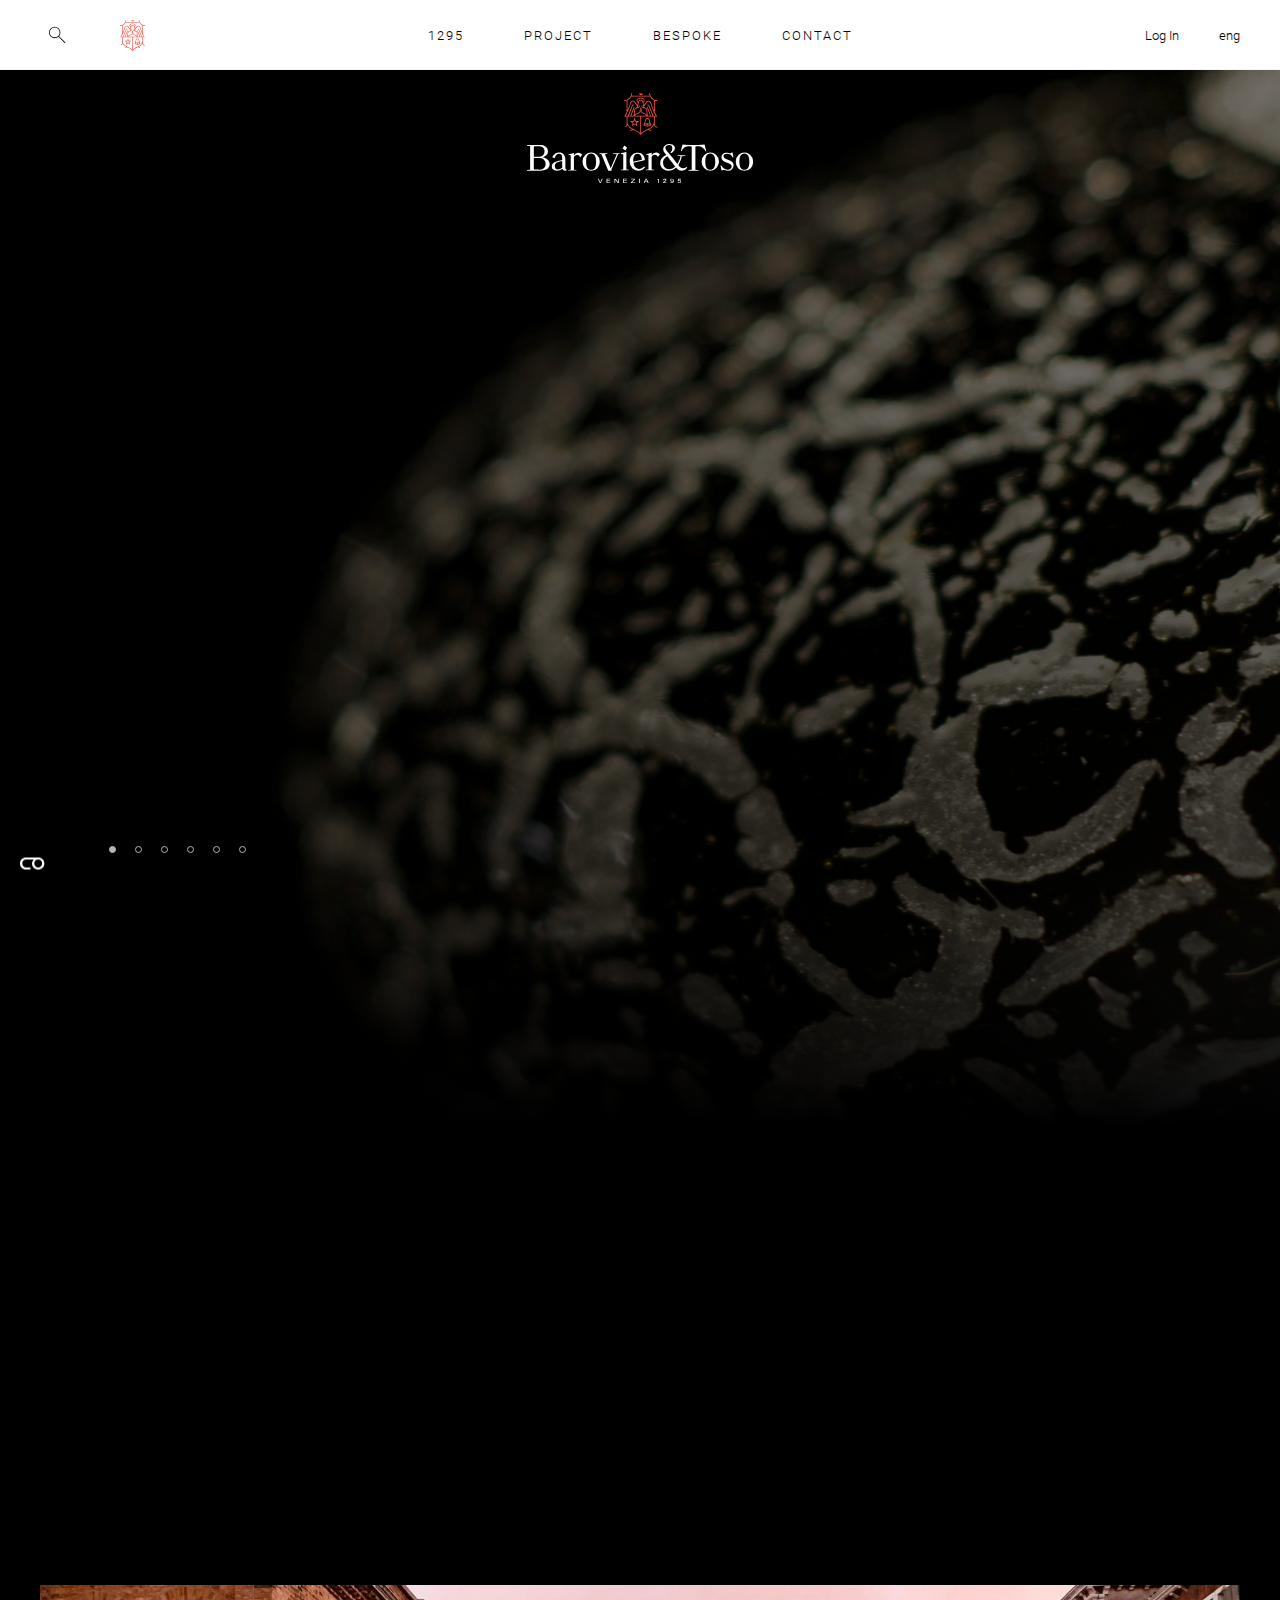
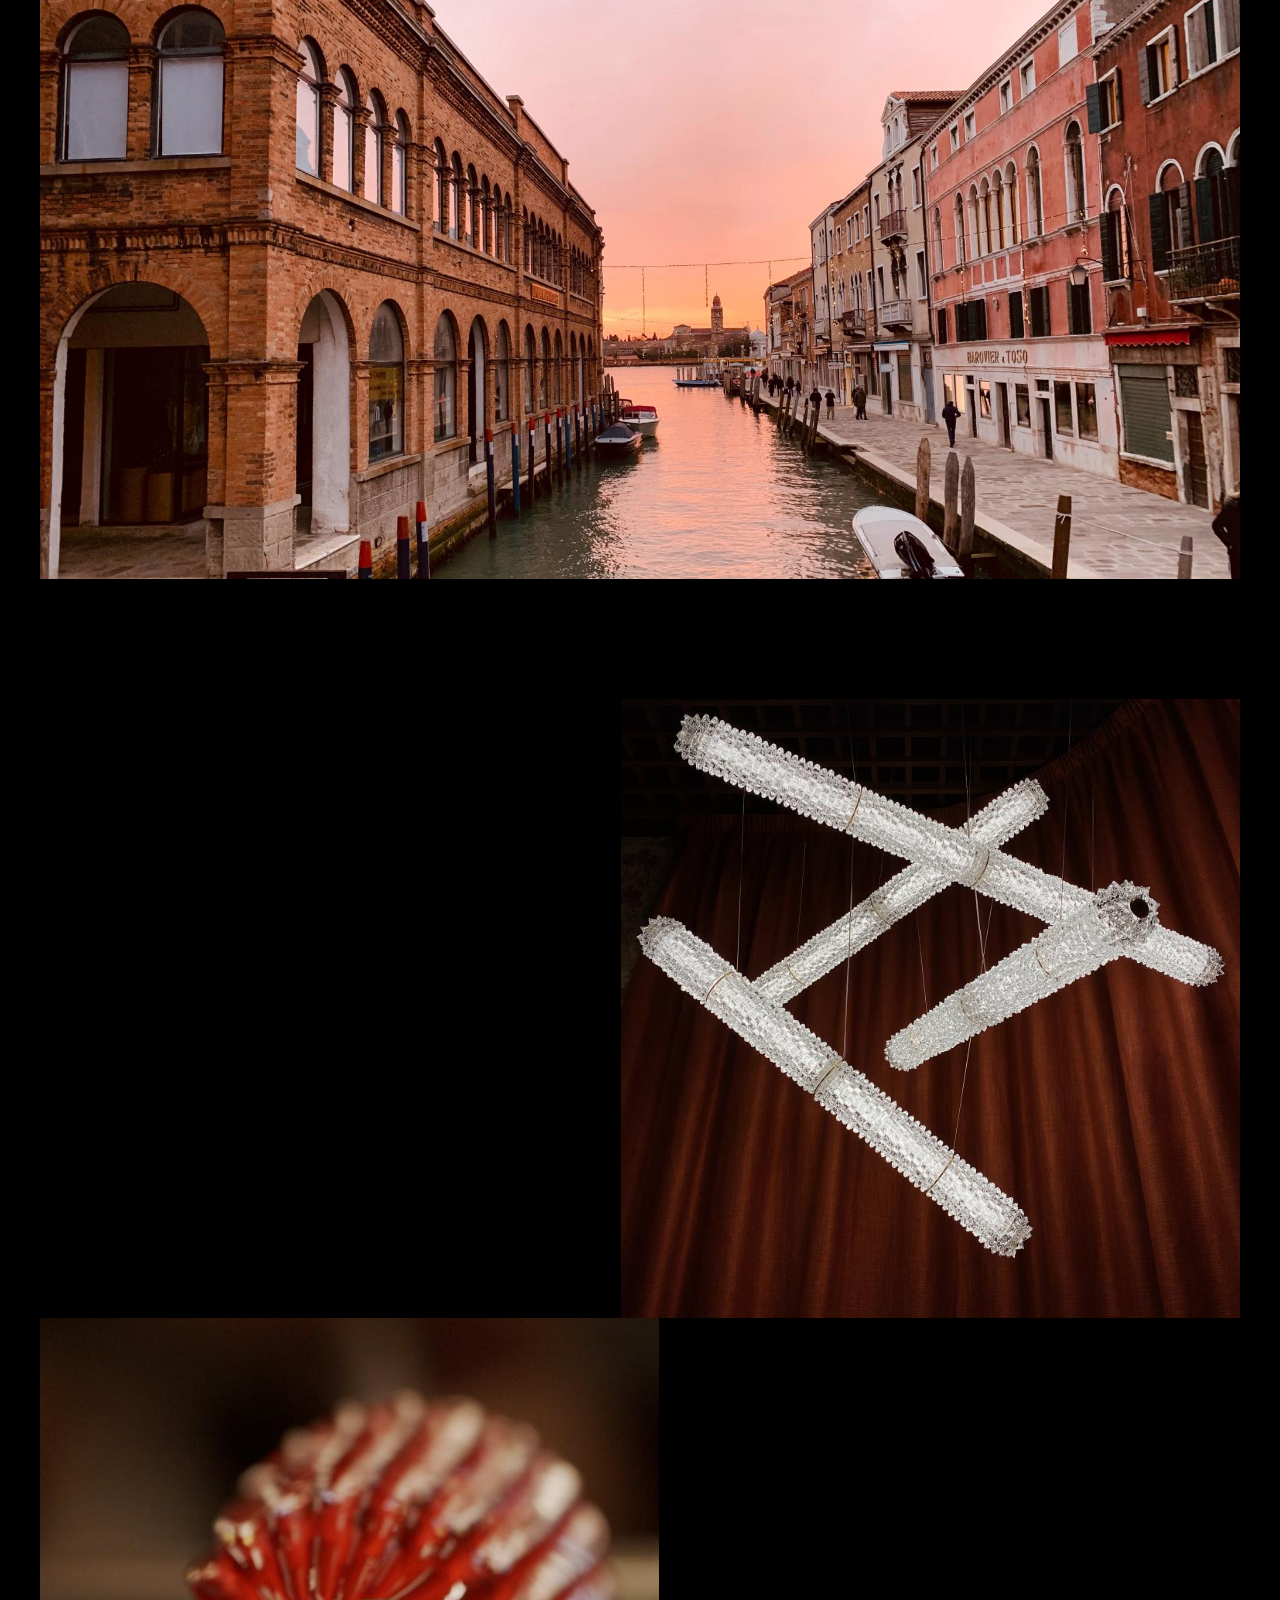
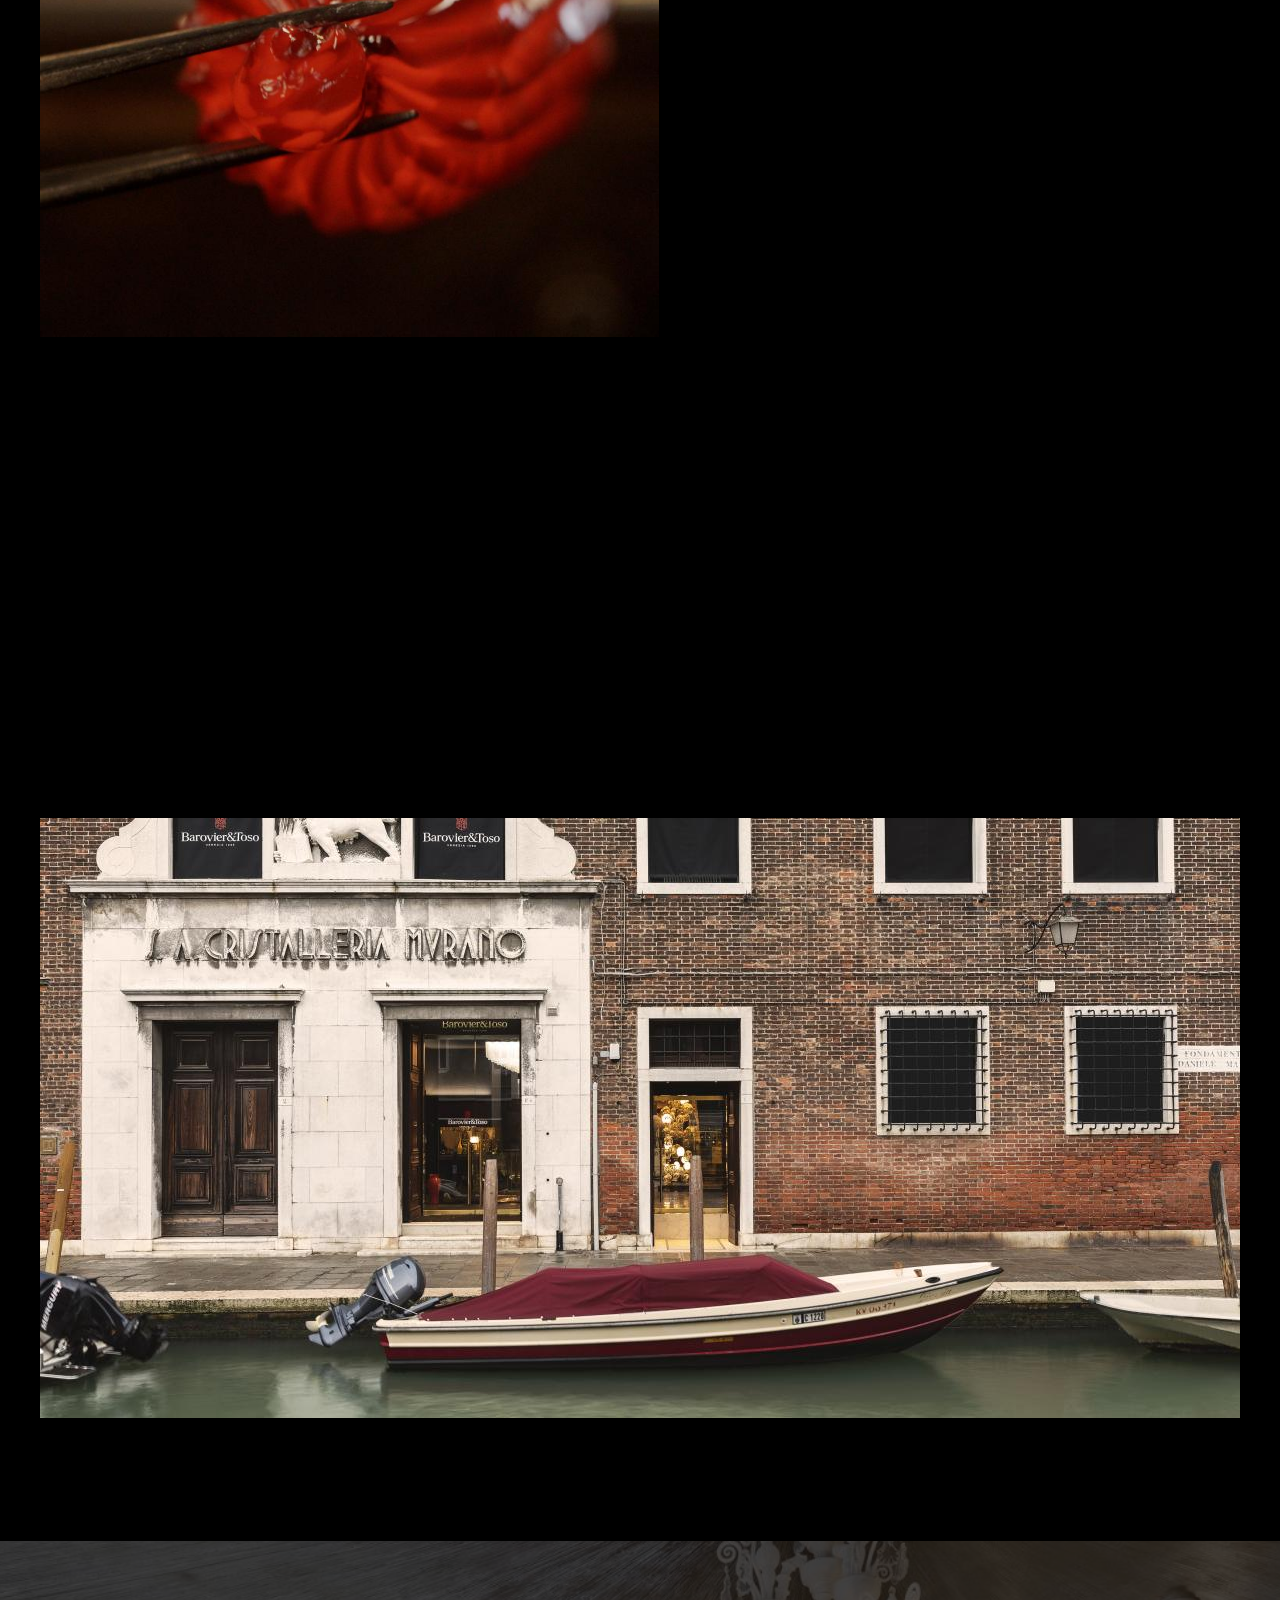
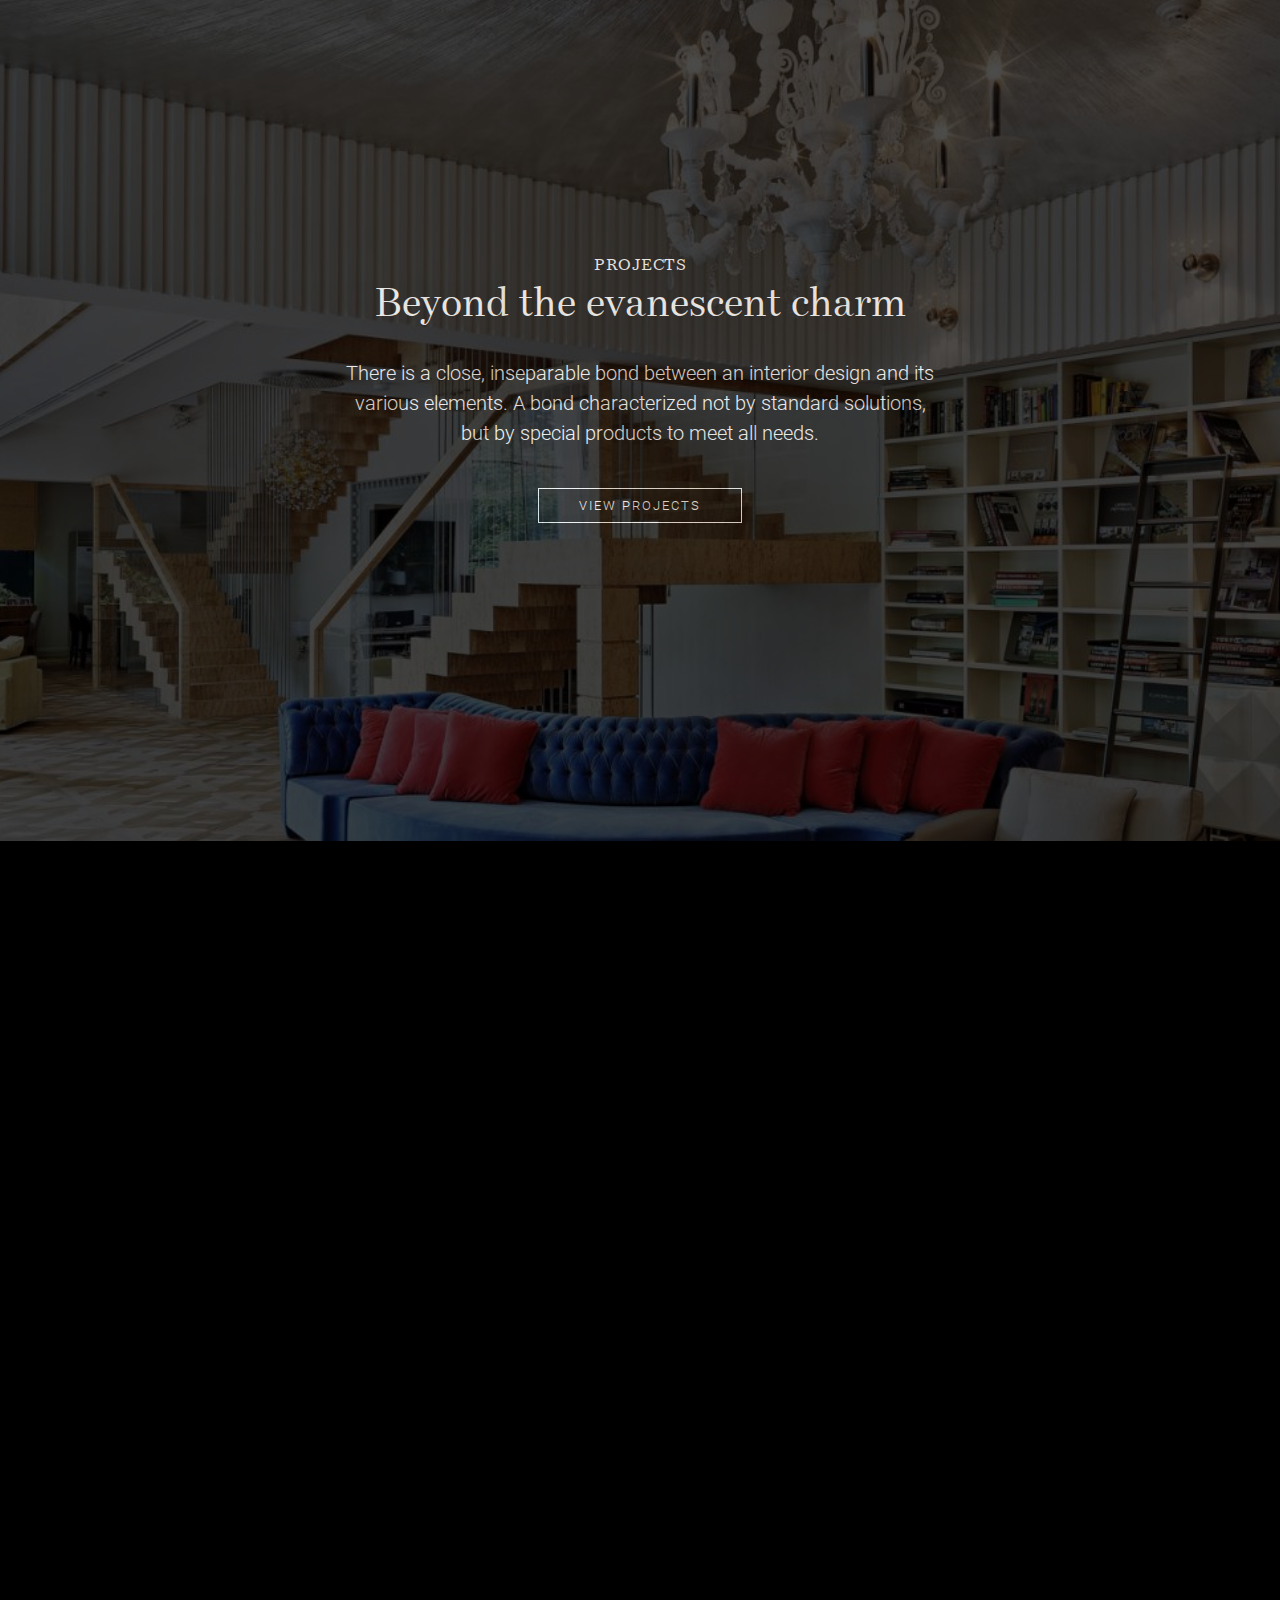
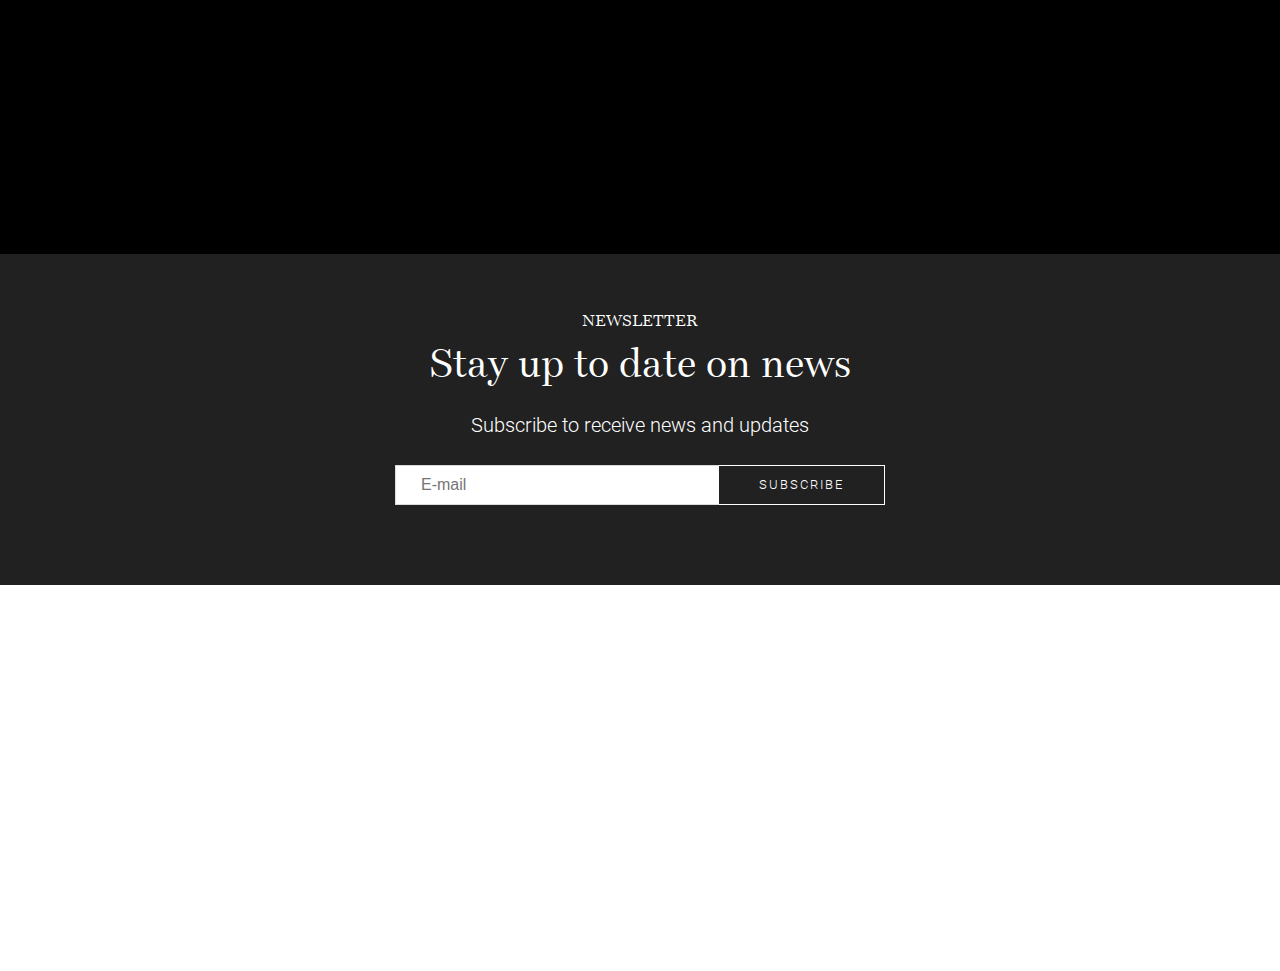
==== index.html @ cc4a05a7 "ds" ====
<!DOCTYPE html>
<html lang="en">

<head>
    <meta charset="UTF-8">
    <meta http-equiv="X-UA-Compatible" content="IE=edge">
    <meta name="viewport" content="width=device-width, initial-scale=1.0">
    <meta property="og:url" content="사이트url">
    <meta property="og:title" content="사이트명">
    <meta property="og:image" content="공유할 배너 이미지 주소">
    <meta property="og:description" content="사이트 소개 내용">
    <title>Barovier&Toso: Luxury Murano blown glass lighting since 1295</title>
    <script src="https://ajax.googleapis.com/ajax/libs/jquery/3.6.1/jquery.min.js"></script>
    <link rel="stylesheet" href="./01_css/01_index.css">
    <script defer src="./05_script/common.js"></script>
    <script defer src="./05_script/index.js"></script>
</head>

<body>
    <main id="main">
        <div class="visual">
            <div class="visual_container">
                <picture>
                    <img src="./02_image/01_barovier/bt_polarities_hate_7415_riccardo_petrillo_01.jpg" alt="">
                </picture>
                <div class="visual-text-box">
                    <h2>art and design, <br> poetry and technique</h2>
                    <p>Polarities creates a bridge between constraints and possibilities,<br>
                        formulating a creative dimension that represents and identifies a powerful union of intent</p>
                    <p class="button01"><a href="#"> discover polarities</a></p>
                </div>
            </div>
            <div class="visual-overlay"></div>
            <div class="swiper">
                <ul class="pagination">
                    <li></li>
                    <li></li>
                    <li></li>
                    <li></li>
                    <li></li>
                    <li></li>
                </ul>
            </div>
        </div>
        <div class="content01-container">
            <div class="content01-text">
                <div class="content01-text-box">
                    <h2 class="fadeInEffect01">1295</h2>
                    <p class="fadeInEffect01">The time is a strange piece. It is unrepeatable, relentless, mysterious
                        yet so present.
                        The time we put into our work. The time it took us to get where we are. The time
                        that
                        shaped the lagoon around us. Ultimately, the time that passed between now and the
                        1295.
                        It is also time that has shaped the lagoon that can be seen from our furnace in
                        Murano.
                    </p>
                    <p class="button01"><a class="fadeInEffect01" href="#">Discover the luxury of time</a></p>
                </div>
            </div>
            <div class="content01-img01">
                <picture>
                    <img src="./02_image/01_barovier/quote-img_d.jpg" alt="">
                </picture>
            </div>
        </div>
        <div class="content02-container">
            <div class="content02-item01">
                <div class="content02-img01">
                    <picture>
                        <img src="./02_image/01_barovier/opera_7387_7388_06.jpg" alt="">
                    </picture>
                </div>
                <div class="text-box01">
                    <p>The Venetian Crystal</p>
                    <h2>The value of a unique material</h2>
                    <p>The creations of Barovier&Toso are one-of-a-kind works in Venetian mouth blown crystal and
                        handcrafted by master artisans in Murano, custodians of an age-old tradition passed down across
                        the generations.&nbsp;<br>
                        Angelo Barovier invented a revolutionary formula that made it possible to obtain an
                        unprecedented material with extraordinary characteristics of extreme transparency and
                        brightness.&nbsp;</p>
                    <p class="button01"><a href="#">Discover the Venetian Crystal</a></p>
                </div>
            </div>
            <div class="content02-item02">
                <div class="content02-img02">
                    <picture>
                        <img src="./02_image/01_barovier/soffiatura-4k.00_00_43_14.immagine016.jpg" alt="">
                    </picture>
                </div>
                <div class="text-box02">
                    <p>The Art of Crystal</p>
                    <h2>Passion. Heart and alchemy</h2>
                    <p>In the silence of the Venetian lagoon, artists and glass masters find the right time and space to
                        play with the laws of nature and create the unthinkable.</p>
                    <p class="button01"><a href="#">Discover the Venetian Crystal</a></p>
                </div>
            </div>
        </div>
        <div class="content03-container">
            <div class="content03-item01">
                <div class="content03-text">
                    <h3>Palazzo Barovier&Toso</h3>
                    <h2>The light of time</h2>
                    <p>A temple that celebrates light in all its shades and refractions, through our best collections.
                    </p>
                    <p class="button01"><a href="#">Unveil Palazzo Barovier&Toso</a></p>
                </div>
                <div class="content03-img01">
                    <picture>
                        <img src="./02_image/01_barovier/palazzo-baroviertoso_murano.jpg" alt="">
                    </picture>
                </div>
            </div>
        </div>
        <div class="content04-container">
            <div class="content04-bg">
                <picture>
                    <img src="./02_image/01_barovier/bt_palazzo-del-quirinale_rome_italy_02_izmir.jpg" alt="">
                    <img src="./02_image/01_barovier/barviha_2014_026.jpg" alt="">
                </picture>
            </div>
            <div class="overlay">
                <div class="content04-text">
                    <p>Projects</p>
                    <h2>Beyond the evanescent charm</h2>
                    <p>There is a close, inseparable bond between an interior design and its various elements. A bond
                        characterized not by standard solutions, but by special products to meet all needs.</p>
                    <p class="button01"><a href="./project.html">View projects</a></p>
                </div>
            </div>
        </div>
        <div class="content05-container">
            <div class="content05-item">
                <div class="content05-text">
                    <p class="fadeInEffect02">Journal</p>
                    <h2 class="fadeInEffect02">The world of Barovier&Toso</h2>
                </div>
                <div class="content05-img-swiper">
                    <div class="contents-wrapper">
                        <div class="item01 contentSlider">
                            <picture>
                                <img src="./02_image/01_barovier/cover_3.png" alt="">
                            </picture>
                            <div class="text1">
                                <h4>New Work Book</h4>
                                <p>News</p>
                            </div>
                        </div>
                        <div class="item02 contentSlider">
                            <picture>
                                <img src="./02_image/01_barovier/titolo_newsletter.jpg" alt="">
                            </picture>
                            <div class="text2">
                                <h4>Polarities | Marcel Wanders Studio</h4>
                                <p>News</p>
                            </div>
                        </div>
                        <div class="item03 contentSlider">
                            <picture>
                                <img src="./02_image/01_barovier/bt_place_victoria_montreal_bespoke_suspension.jpg"
                                    alt="">
                            </picture>
                            <div class="text3">
                                <h4>New Projects Book</h4>
                                <p>News</p>
                            </div>
                        </div>
                        <div class="item04 contentSlider">
                            <picture>
                                <img src="./02_image/01_barovier/bt_magritte_sito-01_0.png" alt="">
                            </picture>
                            <div class="text4">
                                <h4>Magritte</h4>
                                <p>News</p>
                            </div>
                        </div>
                        <div class="item05 contentSlider">
                            <div class="text5">
                                <div class="text5-inner">
                                    <p>Read all news</p>
                                    <p class="button01"><a href="#">Go to journal</a></p>
                                </div>
                            </div>
                            <div class="text6">
                                <div class="text6-inner">
                                    <p>Guarda i Tales</p>
                                    <p class="button01"><a href="#">Tales</a></p>
                                </div>
                            </div>
                        </div>
                    </div>
                </div>
            </div>
        </div>
    </main>
</body>

</html>
---- 01_css/01_index.css ----
@import url(./00_common.css);
#main {
  width: 100%;
  position: relative;
  background-color: #000;
  transition: 1000ms;
  z-index: 3;
  transform: translate3d(0, 0, 0);
}
#main .visual {
  width: 100%;
  position: relative;
}
#main .visual:after {
  content: "";
  position: absolute;
  display: block;
  top: 0;
  left: 0;
  width: 100%;
  height: 100%;
  background: #000;
  background: linear-gradient(0deg, #000 0%, rgba(0, 0, 0, 0.3) 20%, rgba(0, 0, 0, 0) 100%);
}
#main .visual .visual_container {
  z-index: 6;
}
#main .visual .visual_container picture {
  display: block;
  height: 125vh;
  overflow: hidden;
  position: relative;
}
#main .visual .visual_container picture img {
  width: 100%;
  height: 100%;
  -o-object-fit: cover;
     object-fit: cover;
}
#main .visual .visual_container .visual-text-box {
  width: 100%;
  height: 100vh;
  position: absolute;
  top: 0;
  left: 0;
  padding: 0 8.5%;
  display: flex;
  flex-direction: column;
  justify-content: flex-end;
  z-index: 1;
}
#main .visual .visual_container .visual-text-box h2 {
  font-size: 4.375em;
  line-height: 1.11429em;
  letter-spacing: 3px;
  font-weight: 100;
  margin-bottom: 20px;
  text-transform: uppercase;
  z-index: 1;
  overflow: hidden;
}
#main .visual .visual_container .visual-text-box h2 span {
  display: inline-block;
  opacity: 0;
  font-family: "BDT";
  color: #fff;
  padding: 2px;
}
#main .visual .visual_container .visual-text-box h2 span:nth-child(4),
#main .visual .visual_container .visual-text-box h2 span:nth-child(8),
#main .visual .visual_container .visual-text-box h2 span:nth-child(24),
#main .visual .visual_container .visual-text-box h2 span:nth-child(28) {
  white-space: pre-wrap;
}
#main .visual .visual_container .visual-text-box h2 span:nth-child(16) {
  display: inline;
}
#main .visual .visual_container .visual-text-box p:nth-of-type(1) {
  font-size: 24px;
  line-height: 32px;
  color: #fff;
  margin-bottom: 70px;
  z-index: 1;
  font-weight: 100;
  font-family: "Roboto1";
  opacity: 0;
  -webkit-animation: fadeInUp 400ms 2200ms 1 both;
          animation: fadeInUp 400ms 2200ms 1 both;
}
#main .visual .visual_container .visual-text-box .button01 {
  z-index: 1;
}
#main .visual .visual_container .visual-text-box .button01 a {
  display: inline-block;
  background: transparent;
  border: 1px solid white;
  padding: 10px 40px;
  color: #fff;
  margin-bottom: 100px;
  text-transform: uppercase;
  font-size: 13px;
  letter-spacing: 2px;
  opacity: 0;
  -webkit-animation: fadeInUp 400ms 2400ms 1 both;
          animation: fadeInUp 400ms 2400ms 1 both;
}
#main .visual .visual-overlay {
  position: absolute;
  width: 100%;
  height: 100%;
  top: 0;
  left: 0;
  background: #000;
  opacity: 0.4;
}
#main .visual .swiper {
  position: absolute;
  top: calc(100vh - 60px);
  left: 8.5%;
}
#main .visual .swiper .pagination li:nth-child(1) {
  margin: 0;
  background: #fff;
}
#main .visual .swiper .pagination li {
  display: inline-block;
  width: 7px;
  height: 7px;
  border: 1px solid white;
  background: transparent;
  border-radius: 50%;
  box-sizing: border-box;
  margin-left: 15px;
}
#main .content01-container {
  padding: 120px 0 20px 0;
}
#main .content01-container .content01-text {
  max-width: 1280px;
  margin: auto;
  padding: 0 40px;
}
#main .content01-container .content01-text .content01-text-box h2 {
  font-size: 1em;
  line-height: 1.3125em;
  font-weight: 400;
  margin-bottom: 10px;
  opacity: 0;
}
#main .content01-container .content01-text .content01-text-box p:nth-of-type(1) {
  font-size: 1.625em;
  line-height: 1.385em;
  font-weight: 300;
  opacity: 0;
}
#main .content01-container .content01-text .content01-text-box .button01 a {
  display: inline-block;
  background: transparent;
  border: 1px solid;
  padding: 10px 40px;
  text-transform: uppercase;
  font-size: 13px;
  letter-spacing: 2px;
  margin-top: 30px;
  opacity: 0;
}
#main .content01-container .content01-img01 {
  max-width: 1280px;
  margin: 100px auto;
  padding: 0 40px;
  box-sizing: border-box;
  overflow: hidden;
}
#main .content01-container .content01-img01 picture {
  display: block;
  padding-bottom: 49.48%;
  position: relative;
}
#main .content01-container .content01-img01 picture img {
  position: absolute;
  width: 100%;
  height: 100%;
}
#main .content02-container {
  padding-bottom: 120px;
}
#main .content02-container .content02-item01 {
  max-width: 1280px;
  margin: auto;
  padding: 0 40px;
  display: flex;
  justify-content: space-between;
  align-items: center;
  flex-direction: row-reverse;
}
#main .content02-container .content02-item01 .text-box01 {
  flex-basis: 42.6%;
}
#main .content02-container .content02-item01 .text-box01 h2 {
  font-size: 2.5em;
  line-height: 1.075em;
  margin-bottom: 30px;
  font-weight: 100;
}
#main .content02-container .content02-item01 .text-box01 p:nth-of-type(1) {
  font-size: 1em;
  line-height: 1.0625em;
  font-weight: 400;
  letter-spacing: 0.5px;
  margin-bottom: 6px;
  font-family: "BDT";
  text-transform: uppercase;
}
#main .content02-container .content02-item01 .text-box01 p:nth-of-type(2) {
  font-size: 1.25em;
  line-height: 1.5em;
  font-weight: 300;
}
#main .content02-container .content02-item01 .text-box01 .button01 a {
  display: inline-block;
  background: transparent;
  border: 1px solid;
  padding: 10px 40px;
  text-transform: uppercase;
  font-size: 0.8125em;
  letter-spacing: 2px;
  margin-top: 30px;
}
#main .content02-container .content02-item01 .content02-img01 {
  flex-shrink: 0;
  flex-basis: 51.6%;
  width: 51.6%;
}
#main .content02-container .content02-item01 .content02-img01 picture {
  display: block;
  position: relative;
  width: 100%;
  padding-bottom: 100%;
}
#main .content02-container .content02-item01 .content02-img01 picture img {
  display: block;
  position: absolute;
  top: 0;
  left: 0;
  width: 100%;
  height: 100%;
  -o-object-fit: cover;
     object-fit: cover;
}
#main .content02-container .content02-item02 {
  max-width: 1280px;
  margin: auto;
  padding: 0 40px;
  display: flex;
  justify-content: space-between;
  align-items: center;
}
#main .content02-container .content02-item02 .text-box02 {
  flex-basis: 42.6%;
}
#main .content02-container .content02-item02 .text-box02 h2 {
  font-size: 2.5em;
  line-height: 1.075em;
  margin-bottom: 30px;
  font-weight: 100;
}
#main .content02-container .content02-item02 .text-box02 p:nth-of-type(1) {
  font-size: 1em;
  line-height: 1.0625em;
  font-weight: 400;
  letter-spacing: 0.5px;
  margin-bottom: 6px;
  font-family: "BDT";
  text-transform: uppercase;
}
#main .content02-container .content02-item02 .text-box02 p:nth-of-type(2) {
  font-size: 1.25em;
  line-height: 1.5em;
  font-weight: 300;
}
#main .content02-container .content02-item02 .text-box02 .button01 a {
  display: inline-block;
  background: transparent;
  border: 1px solid;
  padding: 10px 40px;
  text-transform: uppercase;
  font-size: 0.8125em;
  letter-spacing: 2px;
  margin-top: 30px;
}
#main .content02-container .content02-item02 .content02-img02 {
  flex-shrink: 0;
  flex-basis: 51.6%;
  width: 51.6%;
}
#main .content02-container .content02-item02 .content02-img02 picture {
  display: block;
  position: relative;
  width: 100%;
  padding-bottom: 100%;
}
#main .content02-container .content02-item02 .content02-img02 picture img {
  display: block;
  position: absolute;
  top: 0;
  left: 0;
  width: 100%;
  height: 100%;
  -o-object-fit: cover;
     object-fit: cover;
}
#main .content03-container {
  padding-bottom: 120px;
}
#main .content03-container .content03-item01 {
  max-width: 1280px;
  margin: auto;
  padding: 0 40px;
}
#main .content03-container .content03-item01 .content03-text {
  opacity: 0;
}
#main .content03-container .content03-item01 .content03-text h3 {
  font-size: 1.17em;
  font-weight: 400;
  text-align: center;
}
#main .content03-container .content03-item01 .content03-text h2 {
  max-width: 740px;
  margin: 0 auto 40px;
  font-size: 2.5em;
  line-height: 1.075em;
  text-align: center;
  color: black;
  font-weight: normal;
}
#main .content03-container .content03-item01 .content03-text p:nth-of-type(1) {
  max-width: 740px;
  margin: 0 auto;
  font-size: 1.5em;
  line-height: 1.33em;
  font-weight: 300;
  text-align: center;
}
#main .content03-container .content03-item01 .content03-text .button01 {
  text-align: center;
}
#main .content03-container .content03-item01 .content03-text .button01 a {
  opacity: 0;
  display: inline-block;
  background: transparent;
  border: 1px solid;
  padding: 10px 40px;
  text-transform: uppercase;
  font-size: 13px;
  letter-spacing: 2px;
  margin-top: 40px;
}
#main .content03-container .content03-item01 .content03-img01 {
  max-width: 1280px;
  margin-top: 120px;
}
#main .content03-container .content03-item01 .content03-img01 img {
  width: 100%;
  height: 100%;
}
#main .content04-container {
  width: 100%;
  height: 100%;
  position: relative;
  overflow: hidden;
}
#main .content04-container .content04-bg {
  width: 100%;
  height: 100vh;
}
#main .content04-container .content04-bg img:nth-child(1) {
  width: 100%;
  height: 100%;
  -o-object-fit: cover;
     object-fit: cover;
  display: none;
}
#main .content04-container .content04-bg img:nth-child(2) {
  width: 100%;
  height: 100%;
  -o-object-fit: cover;
     object-fit: cover;
  transform: scale(1.4);
  transition: 3500ms;
}
#main .content04-container .overlay {
  position: absolute;
  top: 0;
  left: 0;
  background: black;
  display: flex;
  justify-content: center;
  align-content: center;
  width: 100%;
  height: 100%;
  opacity: 0.7;
}
#main .content04-container .overlay .content04-text {
  max-width: 600px;
  margin: auto;
  text-align: center;
}
#main .content04-container .overlay .content04-text p:nth-of-type(1) {
  font-size: 1em;
  line-height: 1.0625em;
  font-family: "BDT";
  color: #fff;
  text-transform: uppercase;
  letter-spacing: 0.5px;
  margin-bottom: 10px;
}
#main .content04-container .overlay .content04-text h2 {
  font-size: 2.5em;
  line-height: 1.075em;
  margin-bottom: 30px;
  font-weight: 400;
  color: #fff;
}
#main .content04-container .overlay .content04-text p:nth-of-type(2) {
  font-size: 1.25em;
  line-height: 1.5em;
  font-weight: 300;
  color: #fff;
}
#main .content04-container .overlay .content04-text .button01 {
  text-align: center;
}
#main .content04-container .overlay .content04-text .button01 a {
  display: inline-block;
  background: transparent;
  border: 1px solid white;
  padding: 10px 40px;
  color: #fff;
  text-transform: uppercase;
  font-size: 13px;
  letter-spacing: 2px;
  margin-top: 40px;
}
#main .content05-container {
  padding: 120px 0;
  text-align: center;
}
#main .content05-container .content05-item {
  max-width: 1280px;
  padding: 0 40px;
  margin: auto;
}
#main .content05-container .content05-item .content05-text p {
  opacity: 0;
  font-size: 1em;
  line-height: 1.0625em;
  letter-spacing: 0.5px;
  font-family: "BDT";
  text-transform: uppercase;
}
#main .content05-container .content05-item .content05-text h2 {
  opacity: 0;
  margin-top: 10px;
  font-size: 2.5em;
  line-height: 1.075em;
  font-weight: 400;
}
#main .content05-container .content05-item .content05-img-swiper {
  margin-top: 60px;
}
#main .content05-container .content05-item .content05-img-swiper .contents-wrapper {
  display: flex;
  width: 100%;
  height: 100%;
  overflow: hidden;
}
#main .content05-container .content05-item .content05-img-swiper .contents-wrapper .item01 {
  opacity: 0;
  margin-right: 40px;
  padding-bottom: 130px;
  flex-shrink: 0;
  width: 45%;
  min-width: 340px;
  position: relative;
}
#main .content05-container .content05-item .content05-img-swiper .contents-wrapper .item01 picture {
  position: relative;
  display: block;
  padding-bottom: 70%;
}
#main .content05-container .content05-item .content05-img-swiper .contents-wrapper .item01 picture img {
  display: block;
  width: 100%;
  /* padding-bottom: 70%; */
  height: 100%;
  position: absolute;
}
#main .content05-container .content05-item .content05-img-swiper .contents-wrapper .item01 .text1 {
  margin-top: 60px;
}
#main .content05-container .content05-item .content05-img-swiper .contents-wrapper .item01 .text1 h4 {
  font-size: 1.875em;
  line-height: 1.2666em;
  font-style: italic;
  font-weight: 400;
}
#main .content05-container .content05-item .content05-img-swiper .contents-wrapper .item01 .text1 p {
  margin-top: 20px;
  text-transform: uppercase;
  font-size: 1em;
  line-height: 1.0625em;
  letter-spacing: 0.5px;
  font-weight: 400;
}
#main .content05-container .content05-item .content05-img-swiper .contents-wrapper .item02 {
  opacity: 0;
  margin-right: 40px;
  padding-bottom: 130px;
  flex-shrink: 0;
  width: 45%;
  min-width: 340px;
  position: relative;
}
#main .content05-container .content05-item .content05-img-swiper .contents-wrapper .item02::before {
  content: "";
  display: block;
  width: 1px;
  background: rgba(0, 0, 0, 0.1);
  height: 100%;
  position: absolute;
  top: 0;
  left: -20px;
}
#main .content05-container .content05-item .content05-img-swiper .contents-wrapper .item02 picture {
  position: relative;
  display: block;
  padding-bottom: 70%;
}
#main .content05-container .content05-item .content05-img-swiper .contents-wrapper .item02 picture img {
  display: block;
  width: 100%;
  /* padding-bottom: 70%; */
  height: 100%;
  position: absolute;
}
#main .content05-container .content05-item .content05-img-swiper .contents-wrapper .item02 .text2 {
  margin-top: 60px;
}
#main .content05-container .content05-item .content05-img-swiper .contents-wrapper .item02 .text2 h4 {
  font-size: 1.875em;
  line-height: 1.2666em;
  font-style: italic;
  font-weight: 400;
}
#main .content05-container .content05-item .content05-img-swiper .contents-wrapper .item02 .text2 p {
  margin-top: 20px;
  text-transform: uppercase;
  font-size: 1em;
  line-height: 1.0625em;
  letter-spacing: 0.5px;
  font-weight: 400;
}
#main .content05-container .content05-item .content05-img-swiper .contents-wrapper .item03 {
  opacity: 0;
  margin-right: 40px;
  padding-bottom: 130px;
  flex-shrink: 0;
  width: 45%;
  min-width: 340px;
  position: relative;
}
#main .content05-container .content05-item .content05-img-swiper .contents-wrapper .item03::before {
  content: "";
  display: block;
  width: 1px;
  background: rgba(0, 0, 0, 0.1);
  height: 100%;
  position: absolute;
  top: 0;
  left: -20px;
}
#main .content05-container .content05-item .content05-img-swiper .contents-wrapper .item03 picture {
  position: relative;
  display: block;
  padding-bottom: 70%;
}
#main .content05-container .content05-item .content05-img-swiper .contents-wrapper .item03 picture img {
  display: block;
  width: 100%;
  /* padding-bottom: 70%; */
  height: 100%;
  position: absolute;
}
#main .content05-container .content05-item .content05-img-swiper .contents-wrapper .item03 .text3 {
  margin-top: 60px;
}
#main .content05-container .content05-item .content05-img-swiper .contents-wrapper .item03 .text3 h4 {
  font-size: 1.875em;
  line-height: 1.2666em;
  font-style: italic;
  font-weight: 400;
}
#main .content05-container .content05-item .content05-img-swiper .contents-wrapper .item03 .text3 p {
  margin-top: 20px;
  text-transform: uppercase;
  font-size: 1em;
  line-height: 1.0625em;
  letter-spacing: 0.5px;
  font-weight: 400;
}
#main .content05-container .content05-item .content05-img-swiper .contents-wrapper .item04 {
  opacity: 0;
  margin-right: 40px;
  padding-bottom: 130px;
  flex-shrink: 0;
  width: 45%;
  min-width: 340px;
  position: relative;
}
#main .content05-container .content05-item .content05-img-swiper .contents-wrapper .item04::before {
  content: "";
  display: block;
  width: 1px;
  background: rgba(0, 0, 0, 0.1);
  height: 100%;
  position: absolute;
  top: 0;
  left: -20px;
}
#main .content05-container .content05-item .content05-img-swiper .contents-wrapper .item04 picture {
  position: relative;
  display: block;
  padding-bottom: 70%;
}
#main .content05-container .content05-item .content05-img-swiper .contents-wrapper .item04 picture img {
  display: block;
  width: 100%;
  /* padding-bottom: 70%; */
  height: 100%;
  position: absolute;
}
#main .content05-container .content05-item .content05-img-swiper .contents-wrapper .item04 .text4 {
  margin-top: 60px;
}
#main .content05-container .content05-item .content05-img-swiper .contents-wrapper .item04 .text4 h4 {
  font-size: 1.875em;
  line-height: 1.2666em;
  font-style: italic;
  font-weight: 400;
}
#main .content05-container .content05-item .content05-img-swiper .contents-wrapper .item04 .text4 p {
  margin-top: 20px;
  text-transform: uppercase;
  font-size: 1em;
  line-height: 1.0625em;
  letter-spacing: 0.5px;
  font-weight: 40;
}
#main .content05-container .content05-item .content05-img-swiper .contents-wrapper .item05 {
  opacity: 0;
  height: auto;
  margin-right: 40px;
  display: flex;
  flex-direction: column;
  justify-content: space-between;
  flex-shrink: 0;
  width: 45%;
  min-width: 340px;
  position: relative;
}
#main .content05-container .content05-item .content05-img-swiper .contents-wrapper .item05::before {
  content: "";
  display: block;
  width: 1px;
  background: rgba(0, 0, 0, 0.1);
  height: 100%;
  position: absolute;
  top: 0;
  left: -20px;
}
#main .content05-container .content05-item .content05-img-swiper .contents-wrapper .item05 .text5 {
  position: relative;
  padding-bottom: 70%;
}
#main .content05-container .content05-item .content05-img-swiper .contents-wrapper .item05 .text5 .text5-inner {
  width: 100%;
  height: 100%;
  position: absolute;
  top: 0;
  left: 0;
  display: flex;
  flex-direction: column;
  justify-content: center;
  align-items: center;
  text-align: center;
}
#main .content05-container .content05-item .content05-img-swiper .contents-wrapper .item05 .text5 .text5-inner p:nth-of-type(1) {
  font-size: 1.875em;
  line-height: 1.266em;
  font-family: "BDT";
  font-style: italic;
  font-weight: 400;
}
#main .content05-container .content05-item .content05-img-swiper .contents-wrapper .item05 .text5 .text5-inner .button01 {
  text-align: center;
}
#main .content05-container .content05-item .content05-img-swiper .contents-wrapper .item05 .text5 .text5-inner .button01 a {
  display: inline-block;
  background: transparent;
  border: 1px solid;
  padding: 10px 40px;
  text-transform: uppercase;
  font-size: 13px;
  letter-spacing: 2px;
  margin-top: 40px;
}
#main .content05-container .content05-item .content05-img-swiper .contents-wrapper .item05 .text6 {
  opacity: 0;
  height: 100%;
  background: #f8f5f3;
}
#main .content05-container .content05-item .content05-img-swiper .contents-wrapper .item05 .text6 .text6-inner {
  display: flex;
  flex-direction: column;
  justify-content: center;
  align-items: center;
  width: 100%;
  height: 100%;
}
#main .content05-container .content05-item .content05-img-swiper .contents-wrapper .item05 .text6 .text6-inner p:nth-of-type(1) {
  font-size: 1.875em;
  line-height: 1.266em;
  font-family: "BDT";
  font-style: italic;
  font-weight: 400;
}
#main .content05-container .content05-item .content05-img-swiper .contents-wrapper .item05 .text6 .text6-inner .button01 {
  text-align: center;
}
#main .content05-container .content05-item .content05-img-swiper .contents-wrapper .item05 .text6 .text6-inner .button01 a {
  display: inline-block;
  background: transparent;
  border: 1px solid;
  padding: 10px 40px;
  font-size: 13px;
  letter-spacing: 2px;
  margin-top: 40px;
}

@-webkit-keyframes fadeInUp {
  from {
    transform: translate3d(0, 50px, 0);
  }
  to {
    transform: translate3d(0, 0, 0);
    opacity: 1;
  }
}

@keyframes fadeInUp {
  from {
    transform: translate3d(0, 50px, 0);
  }
  to {
    transform: translate3d(0, 0, 0);
    opacity: 1;
  }
}
@-webkit-keyframes revealOpacity {
  from {
    opacity: 0;
  }
  to {
    opacity: 1;
  }
}
@keyframes revealOpacity {
  from {
    opacity: 0;
  }
  to {
    opacity: 1;
  }
}
@media (min-width: 360px) and (max-width: 767px) {
  #main {
    width: 100%;
    position: relative;
    background: #fff;
    z-index: 3;
    transform: translate3d(0, 0, 0);
  }
  #main .visual {
    width: 100%;
    position: relative;
  }
  #main .visual:after {
    content: "";
    position: absolute;
    display: block;
    top: 0;
    left: 0;
    width: 100%;
    height: 100%;
    background: #000;
    background: linear-gradient(0deg, #000 0%, rgba(0, 0, 0, 0.3) 20%, rgba(0, 0, 0, 0) 100%);
  }
  #main .visual .visual_container {
    z-index: 6;
  }
  #main .visual .visual_container picture {
    display: block;
    height: 125vh;
    overflow: hidden;
    position: relative;
  }
  #main .visual .visual_container picture img {
    width: 100%;
    height: 100%;
    -o-object-fit: cover;
       object-fit: cover;
  }
  #main .visual .visual_container .visual-text-box {
    width: 100%;
    height: 100vh;
    position: absolute;
    top: 0;
    left: 0;
    padding: 0 25px;
    display: flex;
    flex-direction: column;
    justify-content: flex-end;
    z-index: 1;
    text-align: center;
  }
  #main .visual .visual_container .visual-text-box h2 {
    font-size: 2em;
    line-height: 1.03125em;
    letter-spacing: 3px;
    font-weight: 100;
    margin-bottom: 20px;
    text-transform: uppercase;
    z-index: 1;
    overflow: hidden;
  }
  #main .visual .visual_container .visual-text-box h2 span {
    display: inline-block;
    opacity: 0;
    font-family: "BDT";
    color: #fff;
    padding: 0;
  }
  #main .visual .visual_container .visual-text-box h2 span:nth-child(4),
#main .visual .visual_container .visual-text-box h2 span:nth-child(8),
#main .visual .visual_container .visual-text-box h2 span:nth-child(24),
#main .visual .visual_container .visual-text-box h2 span:nth-child(28) {
    white-space: pre-wrap;
  }
  #main .visual .visual_container .visual-text-box h2 span:nth-child(16) {
    display: inline;
  }
  #main .visual .visual_container .visual-text-box p:nth-of-type(1) {
    font-size: 1.25em;
    line-height: 1.25em;
    color: #fff;
    margin-bottom: 35px;
    z-index: 1;
  }
  #main .visual .visual_container .visual-text-box .button01 {
    z-index: 1;
  }
  #main .visual .visual_container .visual-text-box .button01 a {
    display: inline-block;
    background: transparent;
    border: 1px solid white;
    padding: 10px 40px;
    color: #fff;
    margin-bottom: 100px;
    text-transform: uppercase;
    font-size: 13px;
    letter-spacing: 2px;
  }
  #main .visual .visual-overlay {
    position: absolute;
    width: 100%;
    height: 100%;
    top: 0;
    left: 0;
    background: #000;
    opacity: 0.4;
  }
  #main .visual .swiper {
    position: absolute;
    top: calc(100vh - 60px);
    left: 8.5%;
  }
  #main .visual .swiper .pagination li:nth-child(1) {
    margin: 0;
    background: #fff;
  }
  #main .visual .swiper .pagination li {
    display: inline-block;
    width: 7px;
    height: 7px;
    border: 1px solid white;
    background: transparent;
    border-radius: 50%;
    box-sizing: border-box;
    margin-left: 15px;
  }
  #main .content01-container {
    padding: 120px 0 20px 0;
  }
  #main .content01-container .content01-text {
    max-width: 1280px;
    margin: auto;
    padding: 0 25px;
  }
  #main .content01-container .content01-text .content01-text-box h2 {
    font-size: 0.875em;
    line-height: 1.14286em;
    font-weight: 400;
    margin-bottom: 10px;
  }
  #main .content01-container .content01-text .content01-text-box p:nth-of-type(1) {
    font-size: 1.5em;
    line-height: 1.25em;
    font-weight: 300;
  }
  #main .content01-container .content01-text .content01-text-box .button01 a {
    display: inline-block;
    background: transparent;
    border: 1px solid;
    padding: 10px 40px;
    text-transform: uppercase;
    font-size: 0.8125em;
    letter-spacing: 2px;
    margin-top: 30px;
    text-align: center;
  }
  #main .content01-container .content01-img01 {
    max-width: 1280px;
    margin: 100px auto;
    padding: 0 25px;
    box-sizing: border-box;
    overflow: hidden;
  }
  #main .content01-container .content01-img01 picture {
    display: block;
    padding-bottom: 73.7%;
    position: relative;
  }
  #main .content01-container .content01-img01 picture img {
    position: absolute;
    width: 100%;
    height: 100%;
    transition: 250ms;
  }
  #main .content01-container .content01-img01 picture img:hover {
    transform: scale(1.25);
  }
  #main .content02-container {
    padding-bottom: 60px;
    text-align: center;
  }
  #main .content02-container .content02-item01 {
    max-width: 1280px;
    margin: auto;
    padding: 0 25px;
    display: block;
    justify-content: space-between;
    align-items: center;
  }
  #main .content02-container .content02-item01 .text-box01 {
    margin-top: 30px;
    flex-basis: 42.6%;
  }
  #main .content02-container .content02-item01 .text-box01 h2 {
    font-size: 1.875em;
    line-height: 1.333em;
    margin-bottom: 30px;
    font-weight: 100;
  }
  #main .content02-container .content02-item01 .text-box01 p:nth-of-type(1) {
    font-size: 0.875em;
    line-height: 1.143em;
    font-weight: 400;
    letter-spacing: 0.5px;
    margin-bottom: 6px;
    font-family: "BDT";
    text-transform: uppercase;
  }
  #main .content02-container .content02-item01 .text-box01 p:nth-of-type(2) {
    font-size: 1.125em;
    line-height: 1.38889em;
    font-weight: 300;
  }
  #main .content02-container .content02-item01 .text-box01 .button01 a {
    display: inline-block;
    background: transparent;
    border: 1px solid;
    padding: 10px 40px;
    text-transform: uppercase;
    font-size: 0.8125em;
    letter-spacing: 2px;
    margin-top: 30px;
    text-align: center;
  }
  #main .content02-container .content02-item01 .content02-img01 {
    flex-shrink: 0;
    flex-basis: 51.6%;
    width: 100%;
  }
  #main .content02-container .content02-item01 .content02-img01 picture {
    display: block;
    position: relative;
    width: 100%;
    padding-bottom: 100%;
  }
  #main .content02-container .content02-item01 .content02-img01 picture img {
    display: block;
    position: absolute;
    top: 0;
    left: 0;
    width: 100%;
    height: 100%;
    -o-object-fit: cover;
       object-fit: cover;
  }
  #main .content02-container .content02-item02 {
    max-width: 1280px;
    margin: 60px auto 0;
    padding: 0 25px;
    display: block;
    justify-content: space-between;
    align-items: center;
  }
  #main .content02-container .content02-item02 .text-box02 {
    margin-top: 30px;
    flex-basis: 42.6%;
  }
  #main .content02-container .content02-item02 .text-box02 h2 {
    font-size: 1.875em;
    line-height: 1.333em;
    margin-bottom: 30px;
    font-weight: 100;
  }
  #main .content02-container .content02-item02 .text-box02 p:nth-of-type(1) {
    font-size: 0.875em;
    line-height: 1.143em;
    font-weight: 400;
    letter-spacing: 0.5px;
    margin-bottom: 6px;
    font-family: "BDT";
    text-transform: uppercase;
  }
  #main .content02-container .content02-item02 .text-box02 p:nth-of-type(2) {
    font-size: 1.125em;
    line-height: 1.38889em;
    font-weight: 300;
  }
  #main .content02-container .content02-item02 .text-box02 .button01 a {
    display: inline-block;
    background: transparent;
    border: 1px solid;
    padding: 10px 40px;
    text-transform: uppercase;
    font-size: 0.8125em;
    letter-spacing: 2px;
    margin-top: 30px;
    text-align: center;
  }
  #main .content02-container .content02-item02 .content02-img02 {
    flex-shrink: 0;
    flex-basis: 51.6%;
    width: 100%;
  }
  #main .content02-container .content02-item02 .content02-img02 picture {
    display: block;
    position: relative;
    width: 100%;
    padding-bottom: 100%;
  }
  #main .content02-container .content02-item02 .content02-img02 picture img {
    display: block;
    position: absolute;
    top: 0;
    left: 0;
    width: 100%;
    height: 100%;
    -o-object-fit: cover;
       object-fit: cover;
  }
  #main .content03-container {
    padding-bottom: 60px;
  }
  #main .content03-container .content03-item01 {
    max-width: 1280px;
    margin: auto;
    padding: 0 25px;
  }
  #main .content03-container .content03-item01 .content03-text h3 {
    font-size: 1.17em;
    font-weight: 400;
    text-align: center;
  }
  #main .content03-container .content03-item01 .content03-text h2 {
    max-width: 740px;
    margin: 0 auto 30px;
    font-size: 1.875em;
    line-height: 1.33333em;
    text-align: center;
    color: black;
    font-weight: normal;
  }
  #main .content03-container .content03-item01 .content03-text p:nth-of-type(1) {
    max-width: 740px;
    margin: 0 auto;
    font-size: 1.25em;
    line-height: 1.25em;
    font-weight: 300;
    text-align: center;
  }
  #main .content03-container .content03-item01 .content03-text .button01 {
    text-align: center;
  }
  #main .content03-container .content03-item01 .content03-text .button01 a {
    display: inline-block;
    background: transparent;
    border: 1px solid;
    padding: 10px 40px;
    text-transform: uppercase;
    font-size: 13px;
    letter-spacing: 2px;
    margin-top: 40px;
  }
  #main .content03-container .content03-item01 .content03-img01 {
    max-width: 1280px;
    margin: 60px auto;
    box-sizing: border-box;
    overflow: hidden;
  }
  #main .content03-container .content03-item01 .content03-img01 picture {
    display: block;
    padding-bottom: 73.7%;
    position: relative;
  }
  #main .content03-container .content03-item01 .content03-img01 picture img {
    position: absolute;
    width: 100%;
    height: 100%;
    transition: 250ms;
  }
  #main .content04-container {
    width: 100%;
    height: 100%;
    position: relative;
  }
  #main .content04-container .content04-bg {
    width: 100%;
    height: 68vh;
    background: black;
  }
  #main .content04-container .content04-bg img:nth-child(1) {
    width: 100%;
    height: 100%;
    -o-object-fit: cover;
       object-fit: cover;
    display: block;
    opacity: 0.3;
  }
  #main .content04-container .content04-bg img:nth-child(2) {
    width: 100%;
    height: 100%;
    -o-object-fit: cover;
       object-fit: cover;
    display: none;
  }
  #main .content04-container .overlay {
    position: relative;
    top: 0;
    left: 0;
    background: black;
    display: flex;
    justify-content: center;
    align-content: center;
    width: 100%;
    height: 100%;
    opacity: 1;
    padding: 65px 25px;
  }
  #main .content04-container .overlay .content04-text {
    max-width: 600px;
    margin: auto;
    text-align: center;
  }
  #main .content04-container .overlay .content04-text p:nth-of-type(1) {
    font-size: 0.875em;
    line-height: 1.14286em;
    font-family: "BDT";
    color: #fff;
    text-transform: uppercase;
    letter-spacing: 0.5px;
    margin-bottom: 10px;
  }
  #main .content04-container .overlay .content04-text h2 {
    font-size: 1.875em;
    line-height: 1.33333em;
    margin-bottom: 30px;
    font-weight: 400;
    color: #fff;
  }
  #main .content04-container .overlay .content04-text p:nth-of-type(2) {
    font-size: 1.125em;
    line-height: 1.38889em;
    font-weight: 300;
    color: #fff;
    font-family: "Roboto1";
  }
  #main .content04-container .overlay .content04-text .button01 {
    text-align: center;
  }
  #main .content04-container .overlay .content04-text .button01 a {
    display: inline-block;
    background: transparent;
    border: 1px solid white;
    padding: 10px 40px;
    color: #fff;
    text-transform: uppercase;
    font-size: 0.8125em;
    letter-spacing: 2px;
    margin-top: 40px;
  }
  #main .content05-container {
    padding: 60px 0;
    text-align: center;
  }
  #main .content05-container .content05-item {
    max-width: 1280px;
    padding: 0 25px;
    margin: auto;
  }
  #main .content05-container .content05-item .content05-text p {
    font-size: 0.875em;
    line-height: 1.14286em;
    letter-spacing: 0.5px;
    font-family: "BDT";
    text-transform: uppercase;
  }
  #main .content05-container .content05-item .content05-text h2 {
    margin-top: 10px;
    font-size: 1.875em;
    line-height: 1.33333em;
    font-weight: 400;
  }
  #main .content05-container .content05-item .content05-img-swiper {
    margin-top: 30px;
  }
  #main .content05-container .content05-item .content05-img-swiper .contents-wrapper {
    display: flex;
    width: 100%;
    height: 100%;
    overflow: hidden;
  }
  #main .content05-container .content05-item .content05-img-swiper .contents-wrapper .item01 {
    margin-right: 40px;
    padding-bottom: 100px;
    flex-shrink: 0;
    width: 84%;
    min-width: 0;
    position: relative;
  }
  #main .content05-container .content05-item .content05-img-swiper .contents-wrapper .item01 picture {
    position: relative;
    display: block;
    padding-bottom: 70%;
  }
  #main .content05-container .content05-item .content05-img-swiper .contents-wrapper .item01 picture img {
    display: block;
    position: absolute;
    top: 0;
    left: 0;
    width: 100%;
    height: 100%;
    -o-object-fit: cover;
       object-fit: cover;
  }
  #main .content05-container .content05-item .content05-img-swiper .contents-wrapper .item01 .text1 {
    margin-top: 45px;
  }
  #main .content05-container .content05-item .content05-img-swiper .contents-wrapper .item01 .text1 h4 {
    font-size: 1.625em;
    line-height: 1.23077em;
    font-style: italic;
    font-weight: 400;
  }
  #main .content05-container .content05-item .content05-img-swiper .contents-wrapper .item01 .text1 p {
    margin-top: 20px;
    text-transform: uppercase;
    font-size: 0.875em;
    line-height: 1.14286em;
    letter-spacing: 0.5px;
    font-weight: 400;
  }
  #main .content05-container .content05-item .content05-img-swiper .contents-wrapper .item02 {
    margin-right: 40px;
    padding-bottom: 100px;
    flex-shrink: 0;
    width: 84%;
    min-width: 0;
    position: relative;
  }
  #main .content05-container .content05-item .content05-img-swiper .contents-wrapper .item02::before {
    content: "";
    display: block;
    width: 1px;
    background: rgba(0, 0, 0, 0.1);
    height: 100%;
    position: absolute;
    top: 0;
    left: -20px;
  }
  #main .content05-container .content05-item .content05-img-swiper .contents-wrapper .item02 picture {
    position: relative;
    display: block;
    padding-bottom: 70%;
  }
  #main .content05-container .content05-item .content05-img-swiper .contents-wrapper .item02 picture img {
    display: block;
    position: absolute;
    top: 0;
    left: 0;
    width: 100%;
    height: 100%;
    -o-object-fit: cover;
       object-fit: cover;
  }
  #main .content05-container .content05-item .content05-img-swiper .contents-wrapper .item02 .text2 {
    margin-top: 60px;
  }
  #main .content05-container .content05-item .content05-img-swiper .contents-wrapper .item02 .text2 h4 {
    font-size: 1.625em;
    line-height: 1.23077em;
    font-style: italic;
    font-weight: 400;
  }
  #main .content05-container .content05-item .content05-img-swiper .contents-wrapper .item02 .text2 p {
    margin-top: 20px;
    text-transform: uppercase;
    font-size: 0.875em;
    line-height: 1.14286em;
    letter-spacing: 0.5px;
    font-weight: 400;
  }
  #main .content05-container .content05-item .content05-img-swiper .contents-wrapper .item03 {
    margin-right: 40px;
    padding-bottom: 100px;
    flex-shrink: 0;
    width: 84%;
    min-width: 0;
    position: relative;
  }
  #main .content05-container .content05-item .content05-img-swiper .contents-wrapper .item03::before {
    content: "";
    display: block;
    width: 1px;
    background: rgba(0, 0, 0, 0.1);
    height: 100%;
    position: absolute;
    top: 0;
    left: -20px;
  }
  #main .content05-container .content05-item .content05-img-swiper .contents-wrapper .item03 picture {
    position: relative;
    display: block;
    padding-bottom: 70%;
  }
  #main .content05-container .content05-item .content05-img-swiper .contents-wrapper .item03 picture img {
    display: block;
    position: absolute;
    top: 0;
    left: 0;
    width: 100%;
    height: 100%;
    -o-object-fit: cover;
       object-fit: cover;
  }
  #main .content05-container .content05-item .content05-img-swiper .contents-wrapper .item03 .text3 {
    margin-top: 60px;
  }
  #main .content05-container .content05-item .content05-img-swiper .contents-wrapper .item03 .text3 h4 {
    font-size: 1.625em;
    line-height: 1.23077em;
    font-style: italic;
    font-weight: 400;
  }
  #main .content05-container .content05-item .content05-img-swiper .contents-wrapper .item03 .text3 p {
    margin-top: 20px;
    text-transform: uppercase;
    font-size: 0.875em;
    line-height: 1.14286em;
    letter-spacing: 0.5px;
    font-weight: 400;
  }
  #main .content05-container .content05-item .content05-img-swiper .contents-wrapper .item04 {
    margin-right: 40px;
    padding-bottom: 100px;
    flex-shrink: 0;
    width: 84%;
    min-width: 0;
    position: relative;
  }
  #main .content05-container .content05-item .content05-img-swiper .contents-wrapper .item04::before {
    content: "";
    display: block;
    width: 1px;
    background: rgba(0, 0, 0, 0.1);
    height: 100%;
    position: absolute;
    top: 0;
    left: -20px;
  }
  #main .content05-container .content05-item .content05-img-swiper .contents-wrapper .item04 picture {
    position: relative;
    display: block;
    padding-bottom: 70%;
  }
  #main .content05-container .content05-item .content05-img-swiper .contents-wrapper .item04 picture img {
    display: block;
    position: absolute;
    top: 0;
    left: 0;
    width: 100%;
    height: 100%;
    -o-object-fit: cover;
       object-fit: cover;
  }
  #main .content05-container .content05-item .content05-img-swiper .contents-wrapper .item04 .text4 {
    margin-top: 60px;
  }
  #main .content05-container .content05-item .content05-img-swiper .contents-wrapper .item04 .text4 h4 {
    font-size: 1.625em;
    line-height: 1.23077em;
    font-style: italic;
    font-weight: 400;
  }
  #main .content05-container .content05-item .content05-img-swiper .contents-wrapper .item04 .text4 p {
    margin-top: 20px;
    text-transform: uppercase;
    font-size: 0.875em;
    line-height: 1.14286em;
    letter-spacing: 0.5px;
    font-weight: 400;
  }
  #main .content05-container .content05-item .content05-img-swiper .contents-wrapper .item05 {
    height: auto;
    margin-right: 40px;
    display: flex;
    flex-direction: column;
    justify-content: space-between;
    flex-shrink: 0;
    width: 45%;
    min-width: 340px;
    position: relative;
  }
  #main .content05-container .content05-item .content05-img-swiper .contents-wrapper .item05::before {
    content: "";
    display: block;
    width: 1px;
    background: rgba(0, 0, 0, 0.1);
    height: 100%;
    position: absolute;
    top: 0;
    left: -20px;
  }
  #main .content05-container .content05-item .content05-img-swiper .contents-wrapper .item05 .text5 {
    position: relative;
    padding-bottom: 70%;
  }
  #main .content05-container .content05-item .content05-img-swiper .contents-wrapper .item05 .text5 .text5-inner {
    width: 100%;
    height: 100%;
    position: absolute;
    top: 0;
    left: 0;
    display: flex;
    flex-direction: column;
    justify-content: center;
    align-items: center;
    text-align: center;
  }
  #main .content05-container .content05-item .content05-img-swiper .contents-wrapper .item05 .text5 .text5-inner p:nth-of-type(1) {
    font-size: 1.625em;
    line-height: 1.23077em;
    font-family: "BDT";
    font-style: italic;
    font-weight: 400;
  }
  #main .content05-container .content05-item .content05-img-swiper .contents-wrapper .item05 .text5 .text5-inner .button01 {
    text-align: center;
  }
  #main .content05-container .content05-item .content05-img-swiper .contents-wrapper .item05 .text5 .text5-inner .button01 a {
    display: inline-block;
    background: transparent;
    border: 1px solid;
    padding: 10px 40px;
    text-transform: uppercase;
    font-size: 0.8125em;
    letter-spacing: 2px;
    margin-top: 30px;
  }
  #main .content05-container .content05-item .content05-img-swiper .contents-wrapper .item05 .text6 {
    height: 100%;
    background: #f8f5f3;
  }
  #main .content05-container .content05-item .content05-img-swiper .contents-wrapper .item05 .text6 .text6-inner {
    display: flex;
    flex-direction: column;
    justify-content: center;
    align-items: center;
    width: 100%;
    height: 100%;
  }
  #main .content05-container .content05-item .content05-img-swiper .contents-wrapper .item05 .text6 .text6-inner p:nth-of-type(1) {
    font-size: 1.625em;
    line-height: 1.23077em;
    font-family: "BDT";
    font-style: italic;
    font-weight: 400;
  }
  #main .content05-container .content05-item .content05-img-swiper .contents-wrapper .item05 .text6 .text6-inner .button01 {
    text-align: center;
  }
  #main .content05-container .content05-item .content05-img-swiper .contents-wrapper .item05 .text6 .text6-inner .button01 a {
    display: inline-block;
    background: transparent;
    border: 1px solid;
    padding: 10px 40px;
    font-size: 0.8125em;
    letter-spacing: 2px;
    margin-top: 30px;
  }
}
@media (min-width: 768px) and (max-width: 1024px) {
  #main {
    width: 100%;
    position: relative;
    background: #fff;
    z-index: 3;
    transform: translate3d(0, 0, 0);
  }
  #main .visual {
    width: 100%;
    position: relative;
  }
  #main .visual:after {
    content: "";
    position: absolute;
    display: block;
    top: 0;
    left: 0;
    width: 100%;
    height: 100%;
    background: #000;
    background: linear-gradient(0deg, #000 0%, rgba(0, 0, 0, 0.3) 20%, rgba(0, 0, 0, 0) 100%);
  }
  #main .visual .visual_container {
    z-index: 6;
  }
  #main .visual .visual_container picture {
    display: block;
    height: 125vh;
    overflow: hidden;
    position: relative;
  }
  #main .visual .visual_container picture img {
    width: 100%;
    height: 100%;
    -o-object-fit: cover;
       object-fit: cover;
  }
  #main .visual .visual_container .visual-text-box {
    width: 100%;
    height: 100vh;
    position: absolute;
    top: 0;
    left: 0;
    padding: 0 8.5%;
    display: flex;
    flex-direction: column;
    justify-content: flex-end;
    z-index: 1;
  }
  #main .visual .visual_container .visual-text-box h2 {
    font-size: 3.125em;
    line-height: 1.08em;
    letter-spacing: 3px;
    font-weight: 100;
    margin-bottom: 20px;
    text-transform: uppercase;
    z-index: 1;
    overflow: hidden;
  }
  #main .visual .visual_container .visual-text-box h2 span {
    display: inline-block;
    opacity: 0;
    font-family: "BDT";
    color: #fff;
    padding: 1px;
  }
  #main .visual .visual_container .visual-text-box h2 span:nth-child(4),
#main .visual .visual_container .visual-text-box h2 span:nth-child(8),
#main .visual .visual_container .visual-text-box h2 span:nth-child(24),
#main .visual .visual_container .visual-text-box h2 span:nth-child(28) {
    white-space: pre-wrap;
  }
  #main .visual .visual_container .visual-text-box h2 span:nth-child(16) {
    display: inline;
  }
  #main .visual .visual_container .visual-text-box p:nth-of-type(1) {
    font-size: 1.25em;
    line-height: 1.25em;
    color: #fff;
    margin-bottom: 60px;
    z-index: 1;
  }
  #main .visual .visual_container .visual-text-box .button01 {
    z-index: 1;
  }
  #main .visual .visual_container .visual-text-box .button01 a {
    display: inline-block;
    background: transparent;
    border: 1px solid white;
    padding: 10px 40px;
    color: #fff;
    margin-bottom: 100px;
    text-transform: uppercase;
    font-size: 13px;
    letter-spacing: 2px;
  }
  #main .visual .visual-overlay {
    position: absolute;
    width: 100%;
    height: 100%;
    top: 0;
    left: 0;
    background: #000;
    opacity: 0.4;
  }
  #main .visual .swiper {
    position: absolute;
    top: calc(100vh - 60px);
    left: 8.5%;
  }
  #main .visual .swiper .pagination li:nth-child(1) {
    margin: 0;
    background: #fff;
  }
  #main .visual .swiper .pagination li {
    display: inline-block;
    width: 7px;
    height: 7px;
    border: 1px solid white;
    background: transparent;
    border-radius: 50%;
    box-sizing: border-box;
    margin-left: 15px;
  }
  #main .content01-container {
    padding: 120px 0 20px 0;
  }
  #main .content01-container .content01-text {
    max-width: 1280px;
    margin: auto;
    padding: 0 40px;
  }
  #main .content01-container .content01-text .content01-text-box h2 {
    font-size: 1em;
    line-height: 1.3125em;
    font-weight: 400;
    margin-bottom: 10px;
  }
  #main .content01-container .content01-text .content01-text-box p:nth-of-type(1) {
    font-size: 1.5em;
    line-height: 1.25em;
    font-weight: 300;
  }
  #main .content01-container .content01-text .content01-text-box .button01 a {
    display: inline-block;
    background: transparent;
    border: 1px solid;
    padding: 10px 40px;
    text-transform: uppercase;
    font-size: 0.8125em;
    letter-spacing: 2px;
    margin-top: 30px;
  }
  #main .content01-container .content01-img01 {
    max-width: 1280px;
    margin: 100px auto;
    padding: 0 40px;
    box-sizing: border-box;
    overflow: hidden;
  }
  #main .content01-container .content01-img01 picture {
    display: block;
    padding-bottom: 49.48%;
    position: relative;
  }
  #main .content01-container .content01-img01 picture img {
    position: absolute;
    width: 100%;
    height: 100%;
    transition: 250ms;
  }
  #main .content01-container .content01-img01 picture img:hover {
    transform: scale(1.25);
  }
  #main .content02-container {
    padding-bottom: 120px;
  }
  #main .content02-container .content02-item01 {
    max-width: 1280px;
    margin: auto;
    padding: 0 40px;
    display: flex;
    justify-content: space-between;
    align-items: center;
    flex-direction: row-reverse;
  }
  #main .content02-container .content02-item01 .text-box01 {
    flex-basis: 42.6%;
  }
  #main .content02-container .content02-item01 .text-box01 h2 {
    font-size: 1.875em;
    line-height: 1.333em;
    margin-bottom: 30px;
    font-weight: 100;
  }
  #main .content02-container .content02-item01 .text-box01 p:nth-of-type(1) {
    font-size: 0.875em;
    line-height: 1.143em;
    font-weight: 400;
    letter-spacing: 0.5px;
    margin-bottom: 6px;
    font-family: "BDT";
    text-transform: uppercase;
  }
  #main .content02-container .content02-item01 .text-box01 p:nth-of-type(2) {
    font-size: 1em;
    line-height: 1.3125em;
    font-weight: 300;
  }
  #main .content02-container .content02-item01 .text-box01 .button01 a {
    display: inline-block;
    background: transparent;
    border: 1px solid;
    padding: 10px 40px;
    text-transform: uppercase;
    font-size: 0.8125em;
    letter-spacing: 2px;
    margin-top: 30px;
    text-align: center;
  }
  #main .content02-container .content02-item01 .content02-img01 {
    flex-shrink: 0;
    flex-basis: 51.6%;
    width: 51.6%;
  }
  #main .content02-container .content02-item01 .content02-img01 picture {
    display: block;
    position: relative;
    width: 100%;
    padding-bottom: 100%;
  }
  #main .content02-container .content02-item01 .content02-img01 picture img {
    display: block;
    position: absolute;
    top: 0;
    left: 0;
    width: 100%;
    height: 100%;
    -o-object-fit: cover;
       object-fit: cover;
  }
  #main .content02-container .content02-item02 {
    max-width: 1280px;
    margin: auto;
    padding: 0 40px;
    display: flex;
    justify-content: space-between;
    align-items: center;
  }
  #main .content02-container .content02-item02 .text-box02 {
    flex-basis: 42.6%;
  }
  #main .content02-container .content02-item02 .text-box02 h2 {
    font-size: 1.875em;
    line-height: 1.333em;
    margin-bottom: 30px;
    font-weight: 100;
  }
  #main .content02-container .content02-item02 .text-box02 p:nth-of-type(1) {
    font-size: 0.875em;
    line-height: 1.143em;
    font-weight: 400;
    letter-spacing: 0.5px;
    margin-bottom: 6px;
    font-family: "BDT";
    text-transform: uppercase;
  }
  #main .content02-container .content02-item02 .text-box02 p:nth-of-type(2) {
    font-size: 1em;
    line-height: 1.3125em;
    font-weight: 300;
  }
  #main .content02-container .content02-item02 .text-box02 .button01 a {
    display: inline-block;
    background: transparent;
    border: 1px solid;
    padding: 10px 40px;
    text-transform: uppercase;
    font-size: 0.8125em;
    letter-spacing: 2px;
    margin-top: 30px;
    text-align: center;
  }
  #main .content02-container .content02-item02 .content02-img02 {
    flex-shrink: 0;
    flex-basis: 51.6%;
    width: 51.6%;
  }
  #main .content02-container .content02-item02 .content02-img02 picture {
    display: block;
    position: relative;
    width: 100%;
    padding-bottom: 100%;
  }
  #main .content02-container .content02-item02 .content02-img02 picture img {
    display: block;
    position: absolute;
    top: 0;
    left: 0;
    width: 100%;
    height: 100%;
    -o-object-fit: cover;
       object-fit: cover;
  }
  #main .content03-container {
    padding-bottom: 120px;
  }
  #main .content03-container .content03-item01 {
    max-width: 1280px;
    margin: auto;
    padding: 0 40px;
  }
  #main .content03-container .content03-item01 .content03-text h3 {
    font-size: 1.17em;
    font-weight: 400;
    text-align: center;
  }
  #main .content03-container .content03-item01 .content03-text h2 {
    max-width: 740px;
    margin: 0 auto 40px;
    font-size: 1.875em;
    line-height: 1.33333em;
    text-align: center;
    color: black;
    font-weight: normal;
  }
  #main .content03-container .content03-item01 .content03-text p:nth-of-type(1) {
    max-width: 740px;
    margin: 0 auto;
    font-size: 1.25em;
    line-height: 1.25em;
    font-weight: 300;
    text-align: center;
  }
  #main .content03-container .content03-item01 .content03-text .button01 {
    text-align: center;
  }
  #main .content03-container .content03-item01 .content03-text .button01 a {
    display: inline-block;
    background: transparent;
    border: 1px solid;
    padding: 10px 40px;
    text-transform: uppercase;
    font-size: 13px;
    letter-spacing: 2px;
    margin-top: 40px;
  }
  #main .content03-container .content03-item01 .content03-img01 {
    max-width: 1280px;
    margin-top: 120px;
  }
  #main .content03-container .content03-item01 .content03-img01 img {
    width: 100%;
    height: 100%;
  }
  #main .content04-container {
    width: 100%;
    height: 100%;
    position: relative;
  }
  #main .content04-container .content04-bg {
    width: 100%;
    height: 100vh;
  }
  #main .content04-container .content04-bg img:nth-child(1) {
    width: 100%;
    height: 100%;
    -o-object-fit: cover;
       object-fit: cover;
    display: none;
  }
  #main .content04-container .content04-bg img:nth-child(2) {
    width: 100%;
    height: 100%;
    -o-object-fit: cover;
       object-fit: cover;
  }
  #main .content04-container .overlay {
    position: absolute;
    top: 0;
    left: 0;
    background: black;
    display: flex;
    justify-content: center;
    align-content: center;
    width: 100%;
    height: 100%;
    opacity: 0.7;
  }
  #main .content04-container .overlay .content04-text {
    max-width: 600px;
    margin: auto;
    text-align: center;
  }
  #main .content04-container .overlay .content04-text p:nth-of-type(1) {
    font-size: 0.875em;
    line-height: 1.14286em;
    font-family: "BDT";
    color: #fff;
    text-transform: uppercase;
    letter-spacing: 0.5px;
    margin-bottom: 10px;
  }
  #main .content04-container .overlay .content04-text h2 {
    font-size: 1.875em;
    line-height: 1.33333em;
    margin-bottom: 30px;
    font-weight: 400;
    color: #fff;
  }
  #main .content04-container .overlay .content04-text p:nth-of-type(2) {
    font-size: 1em;
    line-height: 1.3125em;
    font-weight: 300;
    color: #fff;
  }
  #main .content04-container .overlay .content04-text .button01 {
    text-align: center;
  }
  #main .content04-container .overlay .content04-text .button01 a {
    display: inline-block;
    background: transparent;
    border: 1px solid white;
    padding: 10px 40px;
    color: #fff;
    text-transform: uppercase;
    font-size: 0.8125em;
    letter-spacing: 2px;
    margin-top: 40px;
  }
  #main .content05-container {
    padding: 120px 0;
    text-align: center;
  }
  #main .content05-container .content05-item {
    max-width: 1280px;
    padding: 0 40px;
    margin: auto;
  }
  #main .content05-container .content05-item .content05-text p {
    font-size: 0.875em;
    line-height: 1.14286em;
    letter-spacing: 0.5px;
    font-family: "BDT";
    text-transform: uppercase;
  }
  #main .content05-container .content05-item .content05-text h2 {
    margin-top: 10px;
    font-size: 1.875em;
    line-height: 1.33333em;
    font-weight: 400;
  }
  #main .content05-container .content05-item .content05-img-swiper {
    margin-top: 60px;
  }
  #main .content05-container .content05-item .content05-img-swiper .contents-wrapper {
    display: flex;
    width: 100%;
    height: 100%;
    overflow: hidden;
  }
  #main .content05-container .content05-item .content05-img-swiper .contents-wrapper .item01 {
    margin-right: 40px;
    padding-bottom: 130px;
    flex-shrink: 0;
    width: 45%;
    min-width: 340px;
    position: relative;
  }
  #main .content05-container .content05-item .content05-img-swiper .contents-wrapper .item01 picture {
    position: relative;
    display: block;
    padding-bottom: 70%;
  }
  #main .content05-container .content05-item .content05-img-swiper .contents-wrapper .item01 picture img {
    display: block;
    width: 100%;
    /* padding-bottom: 70%; */
    height: 100%;
    position: absolute;
  }
  #main .content05-container .content05-item .content05-img-swiper .contents-wrapper .item01 .text1 {
    margin-top: 60px;
  }
  #main .content05-container .content05-item .content05-img-swiper .contents-wrapper .item01 .text1 h4 {
    font-size: 1.625em;
    line-height: 1.23077em;
    font-style: italic;
    font-weight: 400;
  }
  #main .content05-container .content05-item .content05-img-swiper .contents-wrapper .item01 .text1 p {
    margin-top: 20px;
    text-transform: uppercase;
    font-size: 0.875em;
    line-height: 1.14286em;
    letter-spacing: 0.5px;
    font-weight: 400;
  }
  #main .content05-container .content05-item .content05-img-swiper .contents-wrapper .item02 {
    margin-right: 40px;
    padding-bottom: 130px;
    flex-shrink: 0;
    width: 45%;
    min-width: 340px;
    position: relative;
  }
  #main .content05-container .content05-item .content05-img-swiper .contents-wrapper .item02::before {
    content: "";
    display: block;
    width: 1px;
    background: rgba(0, 0, 0, 0.1);
    height: 100%;
    position: absolute;
    top: 0;
    left: -20px;
  }
  #main .content05-container .content05-item .content05-img-swiper .contents-wrapper .item02 picture {
    position: relative;
    display: block;
    padding-bottom: 70%;
  }
  #main .content05-container .content05-item .content05-img-swiper .contents-wrapper .item02 picture img {
    display: block;
    width: 100%;
    /* padding-bottom: 70%; */
    height: 100%;
    position: absolute;
  }
  #main .content05-container .content05-item .content05-img-swiper .contents-wrapper .item02 .text2 {
    margin-top: 60px;
  }
  #main .content05-container .content05-item .content05-img-swiper .contents-wrapper .item02 .text2 h4 {
    font-size: 1.625em;
    line-height: 1.23077em;
    font-style: italic;
    font-weight: 400;
  }
  #main .content05-container .content05-item .content05-img-swiper .contents-wrapper .item02 .text2 p {
    margin-top: 20px;
    text-transform: uppercase;
    font-size: 0.875em;
    line-height: 1.14286em;
    letter-spacing: 0.5px;
    font-weight: 400;
  }
  #main .content05-container .content05-item .content05-img-swiper .contents-wrapper .item03 {
    margin-right: 40px;
    padding-bottom: 130px;
    flex-shrink: 0;
    width: 45%;
    min-width: 340px;
    position: relative;
  }
  #main .content05-container .content05-item .content05-img-swiper .contents-wrapper .item03::before {
    content: "";
    display: block;
    width: 1px;
    background: rgba(0, 0, 0, 0.1);
    height: 100%;
    position: absolute;
    top: 0;
    left: -20px;
  }
  #main .content05-container .content05-item .content05-img-swiper .contents-wrapper .item03 picture {
    position: relative;
    display: block;
    padding-bottom: 70%;
  }
  #main .content05-container .content05-item .content05-img-swiper .contents-wrapper .item03 picture img {
    display: block;
    width: 100%;
    /* padding-bottom: 70%; */
    height: 100%;
    position: absolute;
  }
  #main .content05-container .content05-item .content05-img-swiper .contents-wrapper .item03 .text3 {
    margin-top: 60px;
  }
  #main .content05-container .content05-item .content05-img-swiper .contents-wrapper .item03 .text3 h4 {
    font-size: 1.625em;
    line-height: 1.23077em;
    font-style: italic;
    font-weight: 400;
  }
  #main .content05-container .content05-item .content05-img-swiper .contents-wrapper .item03 .text3 p {
    margin-top: 20px;
    text-transform: uppercase;
    font-size: 0.875em;
    line-height: 1.14286em;
    letter-spacing: 0.5px;
    font-weight: 400;
  }
  #main .content05-container .content05-item .content05-img-swiper .contents-wrapper .item04 {
    margin-right: 40px;
    padding-bottom: 130px;
    flex-shrink: 0;
    width: 45%;
    min-width: 340px;
    position: relative;
  }
  #main .content05-container .content05-item .content05-img-swiper .contents-wrapper .item04::before {
    content: "";
    display: block;
    width: 1px;
    background: rgba(0, 0, 0, 0.1);
    height: 100%;
    position: absolute;
    top: 0;
    left: -20px;
  }
  #main .content05-container .content05-item .content05-img-swiper .contents-wrapper .item04 picture {
    position: relative;
    display: block;
    padding-bottom: 70%;
  }
  #main .content05-container .content05-item .content05-img-swiper .contents-wrapper .item04 picture img {
    display: block;
    width: 100%;
    /* padding-bottom: 70%; */
    height: 100%;
    position: absolute;
  }
  #main .content05-container .content05-item .content05-img-swiper .contents-wrapper .item04 .text4 {
    margin-top: 60px;
  }
  #main .content05-container .content05-item .content05-img-swiper .contents-wrapper .item04 .text4 h4 {
    font-size: 1.625em;
    line-height: 1.23077em;
    font-style: italic;
    font-weight: 400;
  }
  #main .content05-container .content05-item .content05-img-swiper .contents-wrapper .item04 .text4 p {
    margin-top: 20px;
    text-transform: uppercase;
    font-size: 0.875em;
    line-height: 1.14286em;
    letter-spacing: 0.5px;
    font-weight: 400;
  }
  #main .content05-container .content05-item .content05-img-swiper .contents-wrapper .item05 {
    height: auto;
    margin-right: 40px;
    display: flex;
    flex-direction: column;
    justify-content: space-between;
    flex-shrink: 0;
    width: 45%;
    min-width: 340px;
    position: relative;
  }
  #main .content05-container .content05-item .content05-img-swiper .contents-wrapper .item05::before {
    content: "";
    display: block;
    width: 1px;
    background: rgba(0, 0, 0, 0.1);
    height: 100%;
    position: absolute;
    top: 0;
    left: -20px;
  }
  #main .content05-container .content05-item .content05-img-swiper .contents-wrapper .item05 .text5 {
    position: relative;
    padding-bottom: 70%;
  }
  #main .content05-container .content05-item .content05-img-swiper .contents-wrapper .item05 .text5 .text5-inner {
    width: 100%;
    height: 100%;
    position: absolute;
    top: 0;
    left: 0;
    display: flex;
    flex-direction: column;
    justify-content: center;
    align-items: center;
    text-align: center;
  }
  #main .content05-container .content05-item .content05-img-swiper .contents-wrapper .item05 .text5 .text5-inner p:nth-of-type(1) {
    font-size: 1.625em;
    line-height: 1.23077em;
    font-family: "BDT";
    font-style: italic;
    font-weight: 400;
  }
  #main .content05-container .content05-item .content05-img-swiper .contents-wrapper .item05 .text5 .text5-inner .button01 {
    text-align: center;
  }
  #main .content05-container .content05-item .content05-img-swiper .contents-wrapper .item05 .text5 .text5-inner .button01 a {
    display: inline-block;
    background: transparent;
    border: 1px solid;
    padding: 10px 40px;
    text-transform: uppercase;
    font-size: 0.8125em;
    letter-spacing: 2px;
    margin-top: 30px;
  }
  #main .content05-container .content05-item .content05-img-swiper .contents-wrapper .item05 .text6 {
    height: 100%;
    background: #f8f5f3;
  }
  #main .content05-container .content05-item .content05-img-swiper .contents-wrapper .item05 .text6 .text6-inner {
    display: flex;
    flex-direction: column;
    justify-content: center;
    align-items: center;
    width: 100%;
    height: 100%;
  }
  #main .content05-container .content05-item .content05-img-swiper .contents-wrapper .item05 .text6 .text6-inner p:nth-of-type(1) {
    font-size: 1.625em;
    line-height: 1.23077em;
    font-family: "BDT";
    font-style: italic;
    font-weight: 400;
  }
  #main .content05-container .content05-item .content05-img-swiper .contents-wrapper .item05 .text6 .text6-inner .button01 {
    text-align: center;
  }
  #main .content05-container .content05-item .content05-img-swiper .contents-wrapper .item05 .text6 .text6-inner .button01 a {
    display: inline-block;
    background: transparent;
    border: 1px solid;
    padding: 10px 40px;
    font-size: 0.8125em;
    letter-spacing: 2px;
    margin-top: 30px;
  }
}/*# sourceMappingURL=01_index.css.map */
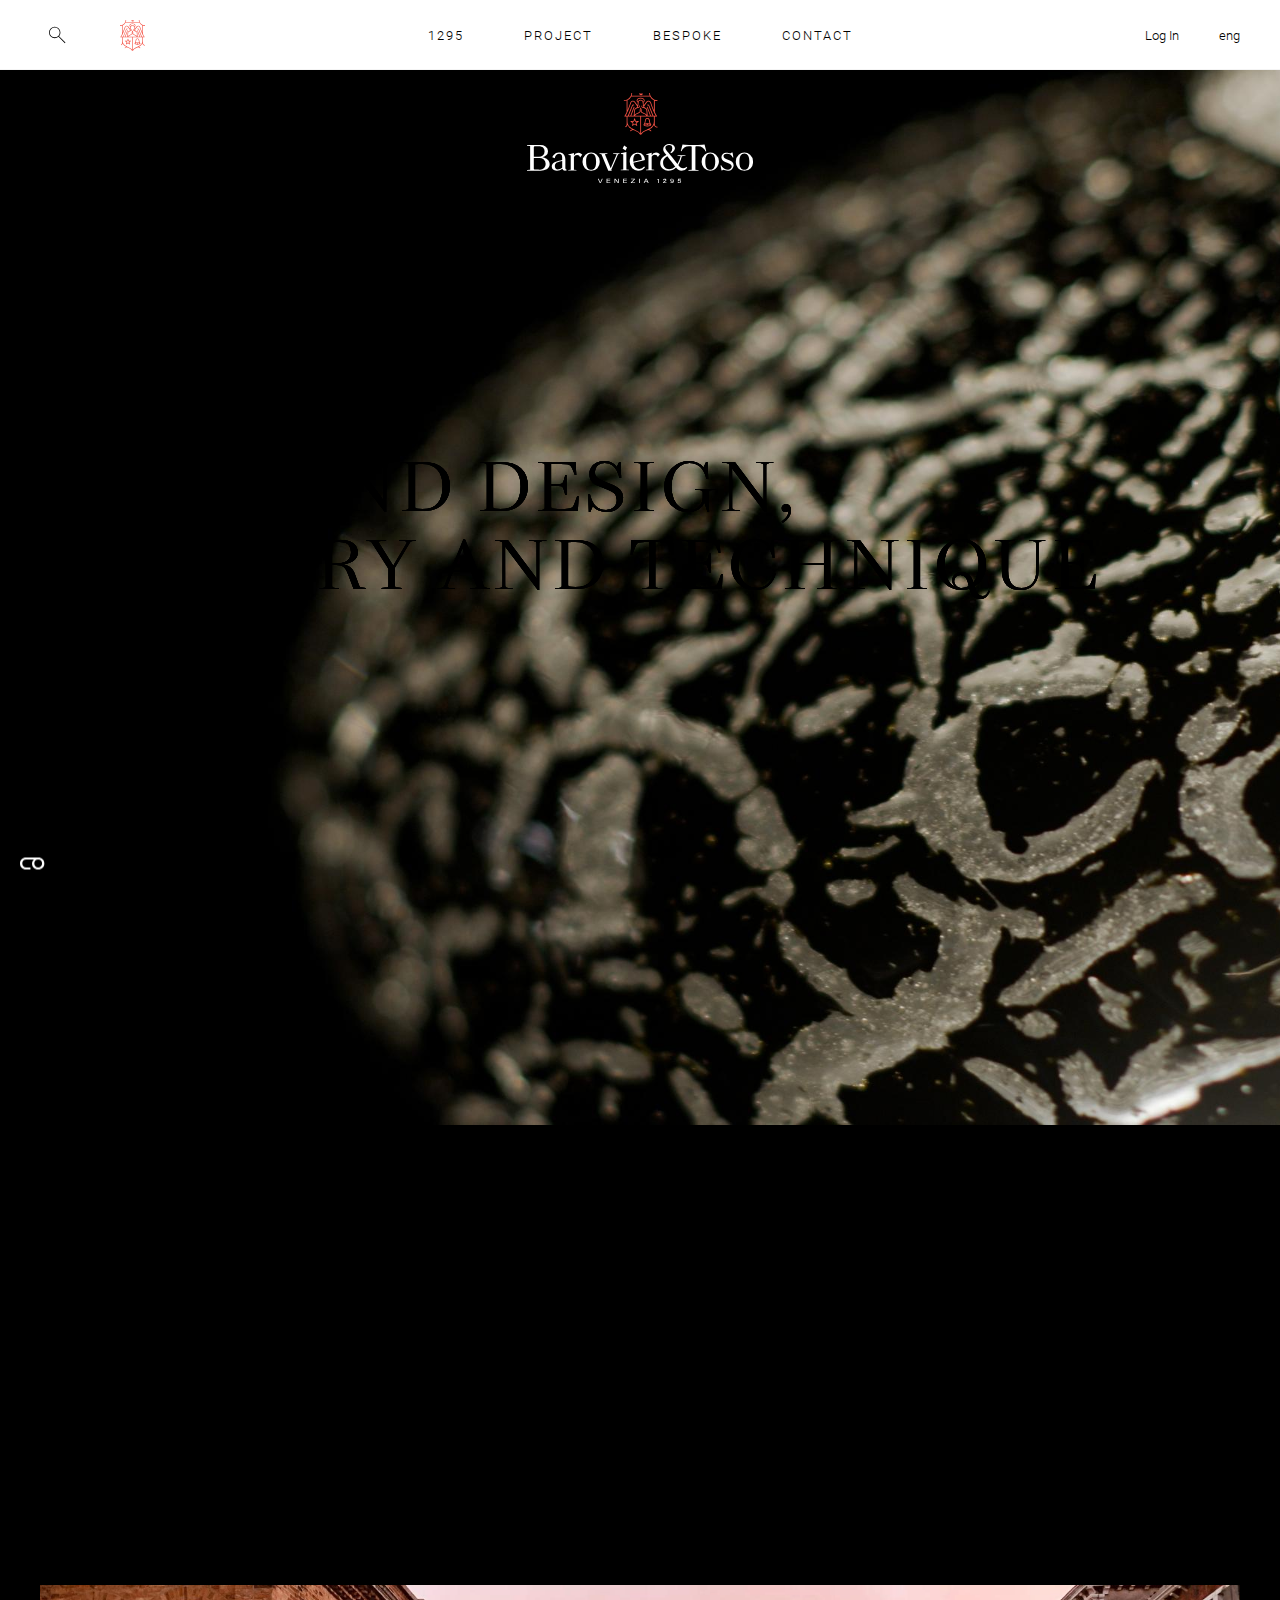
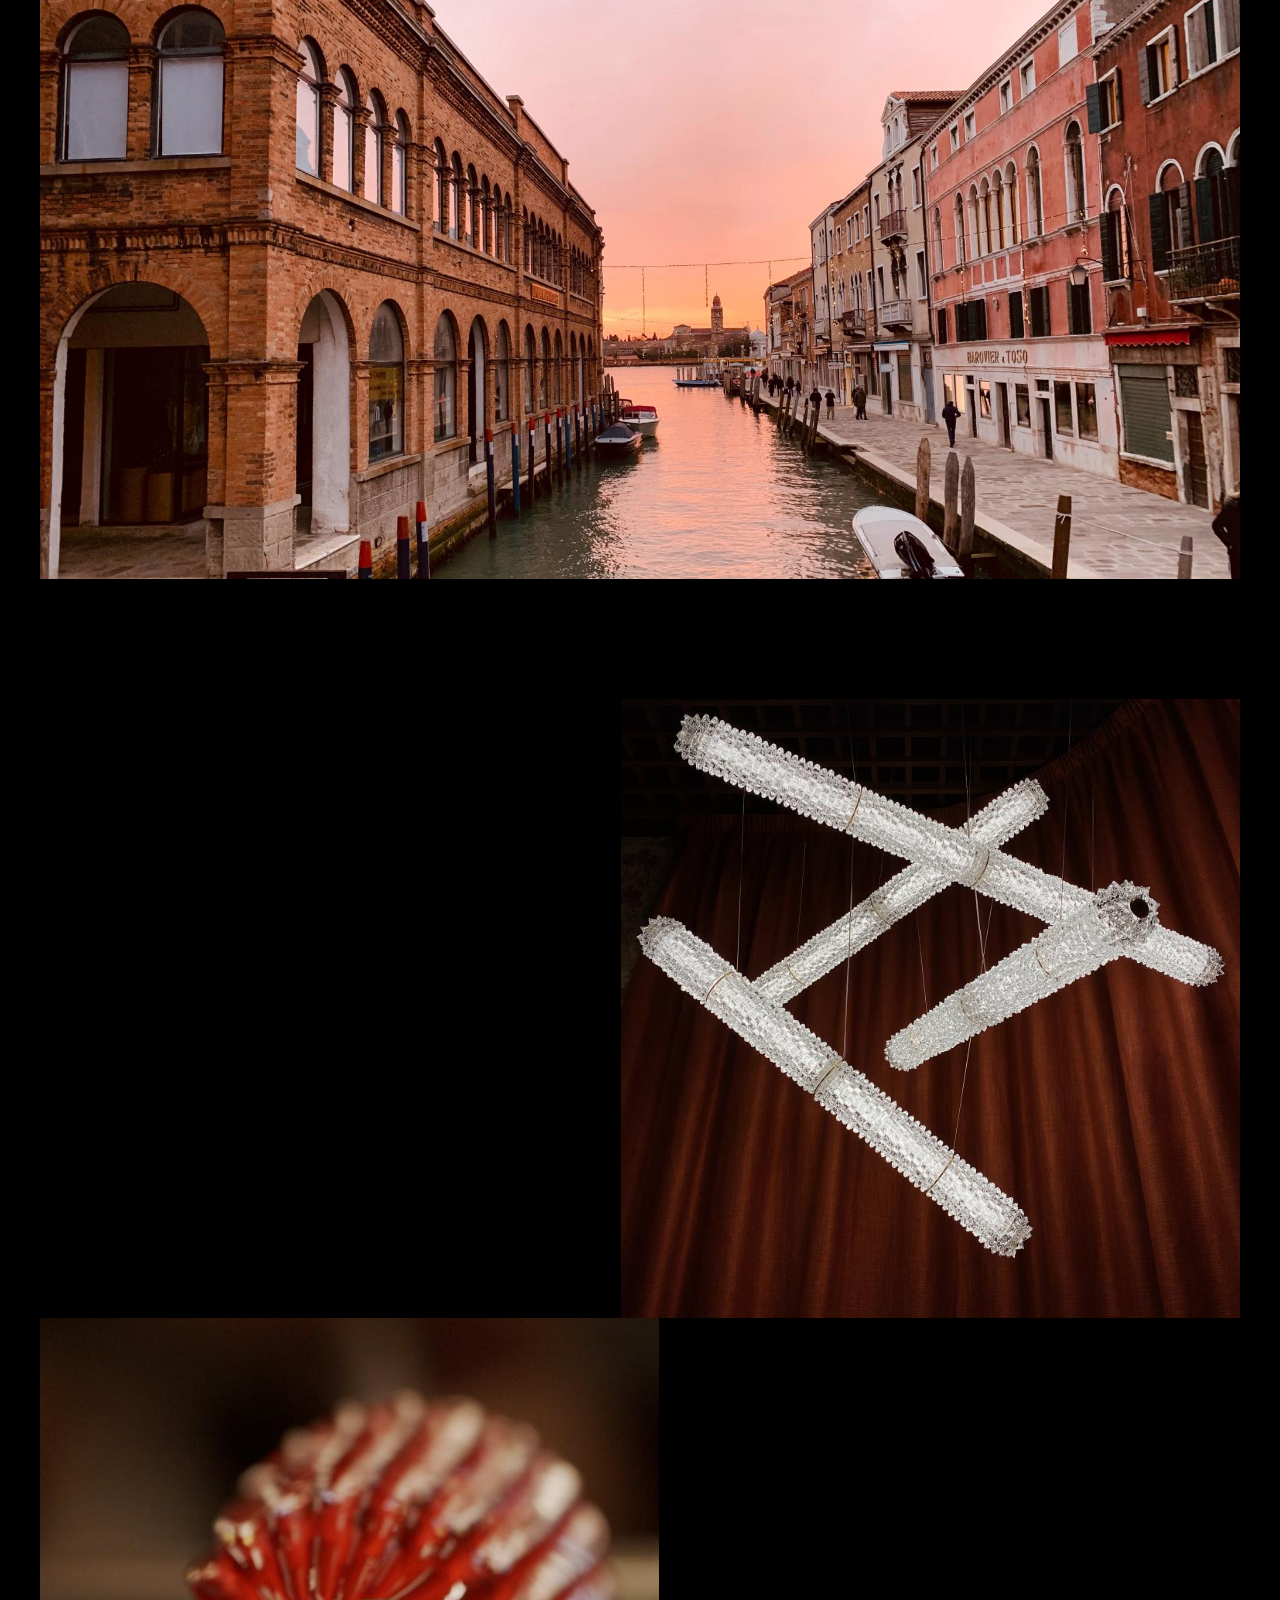
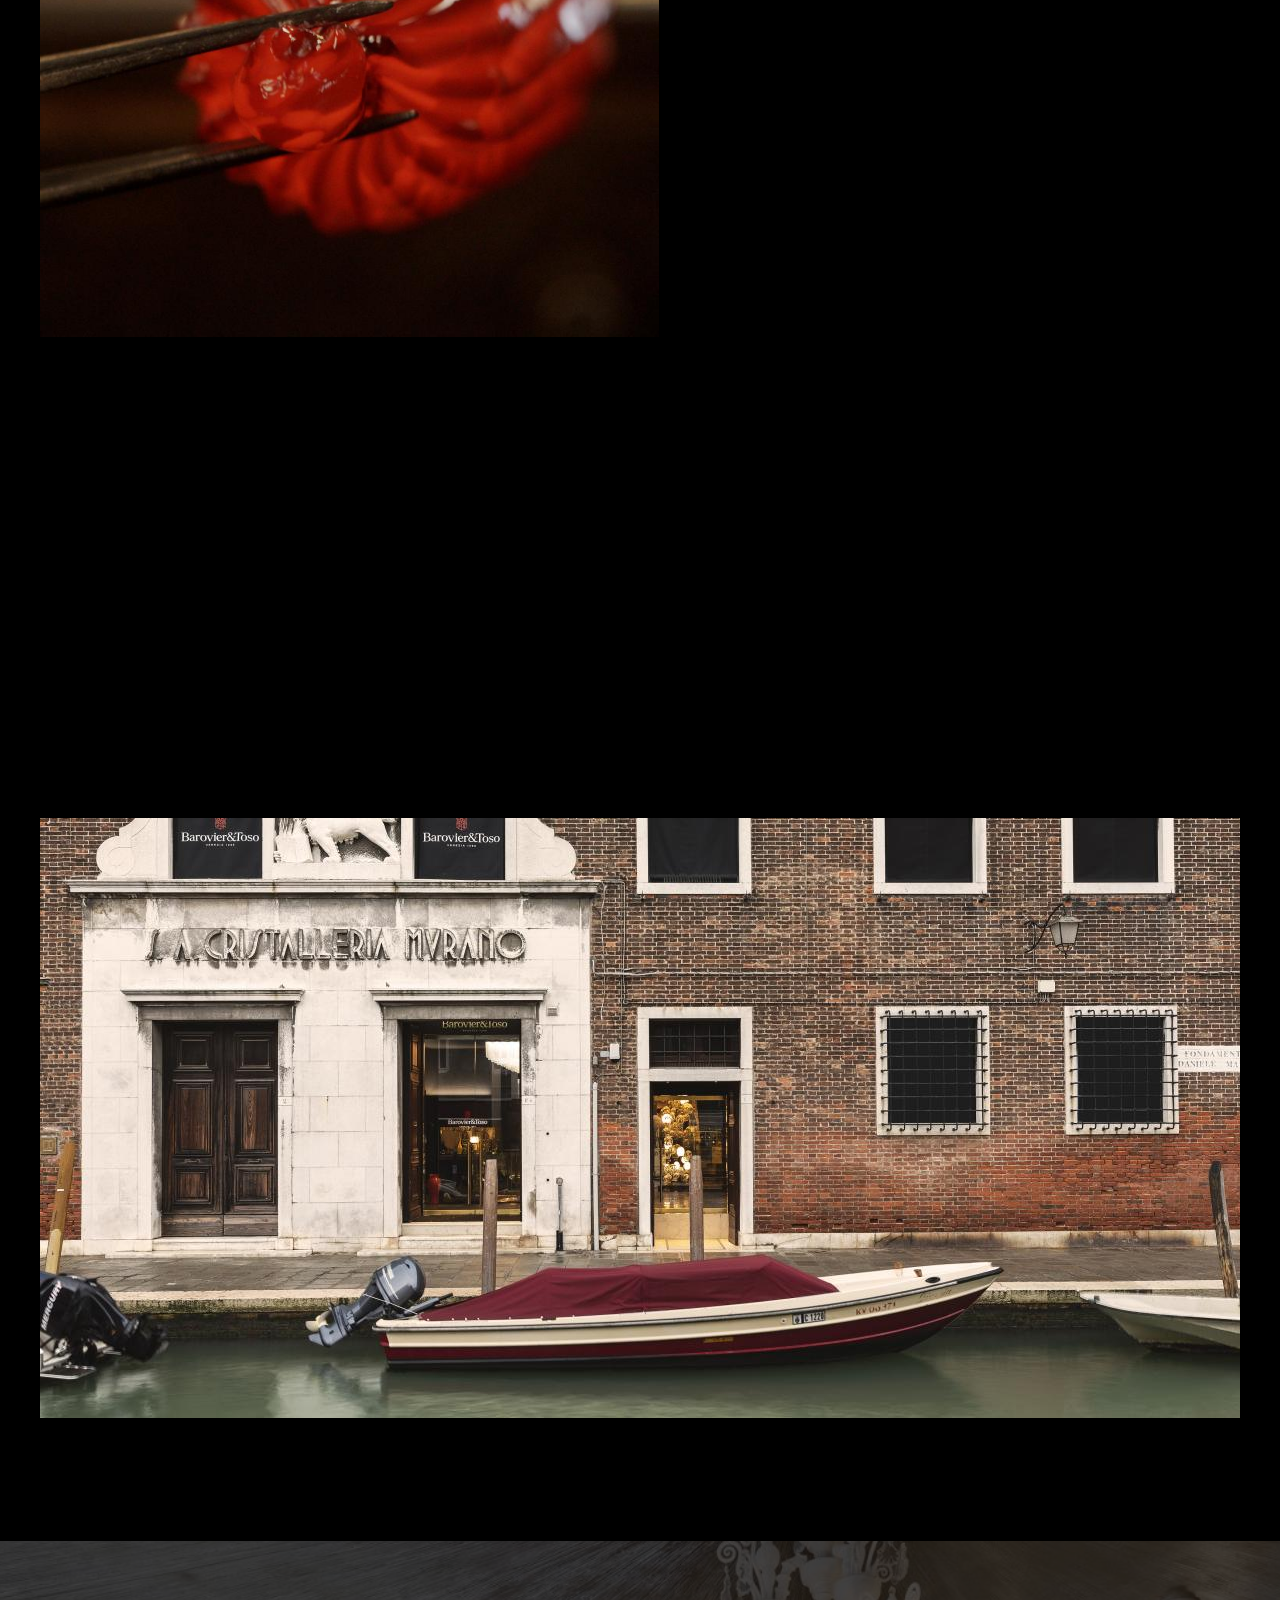
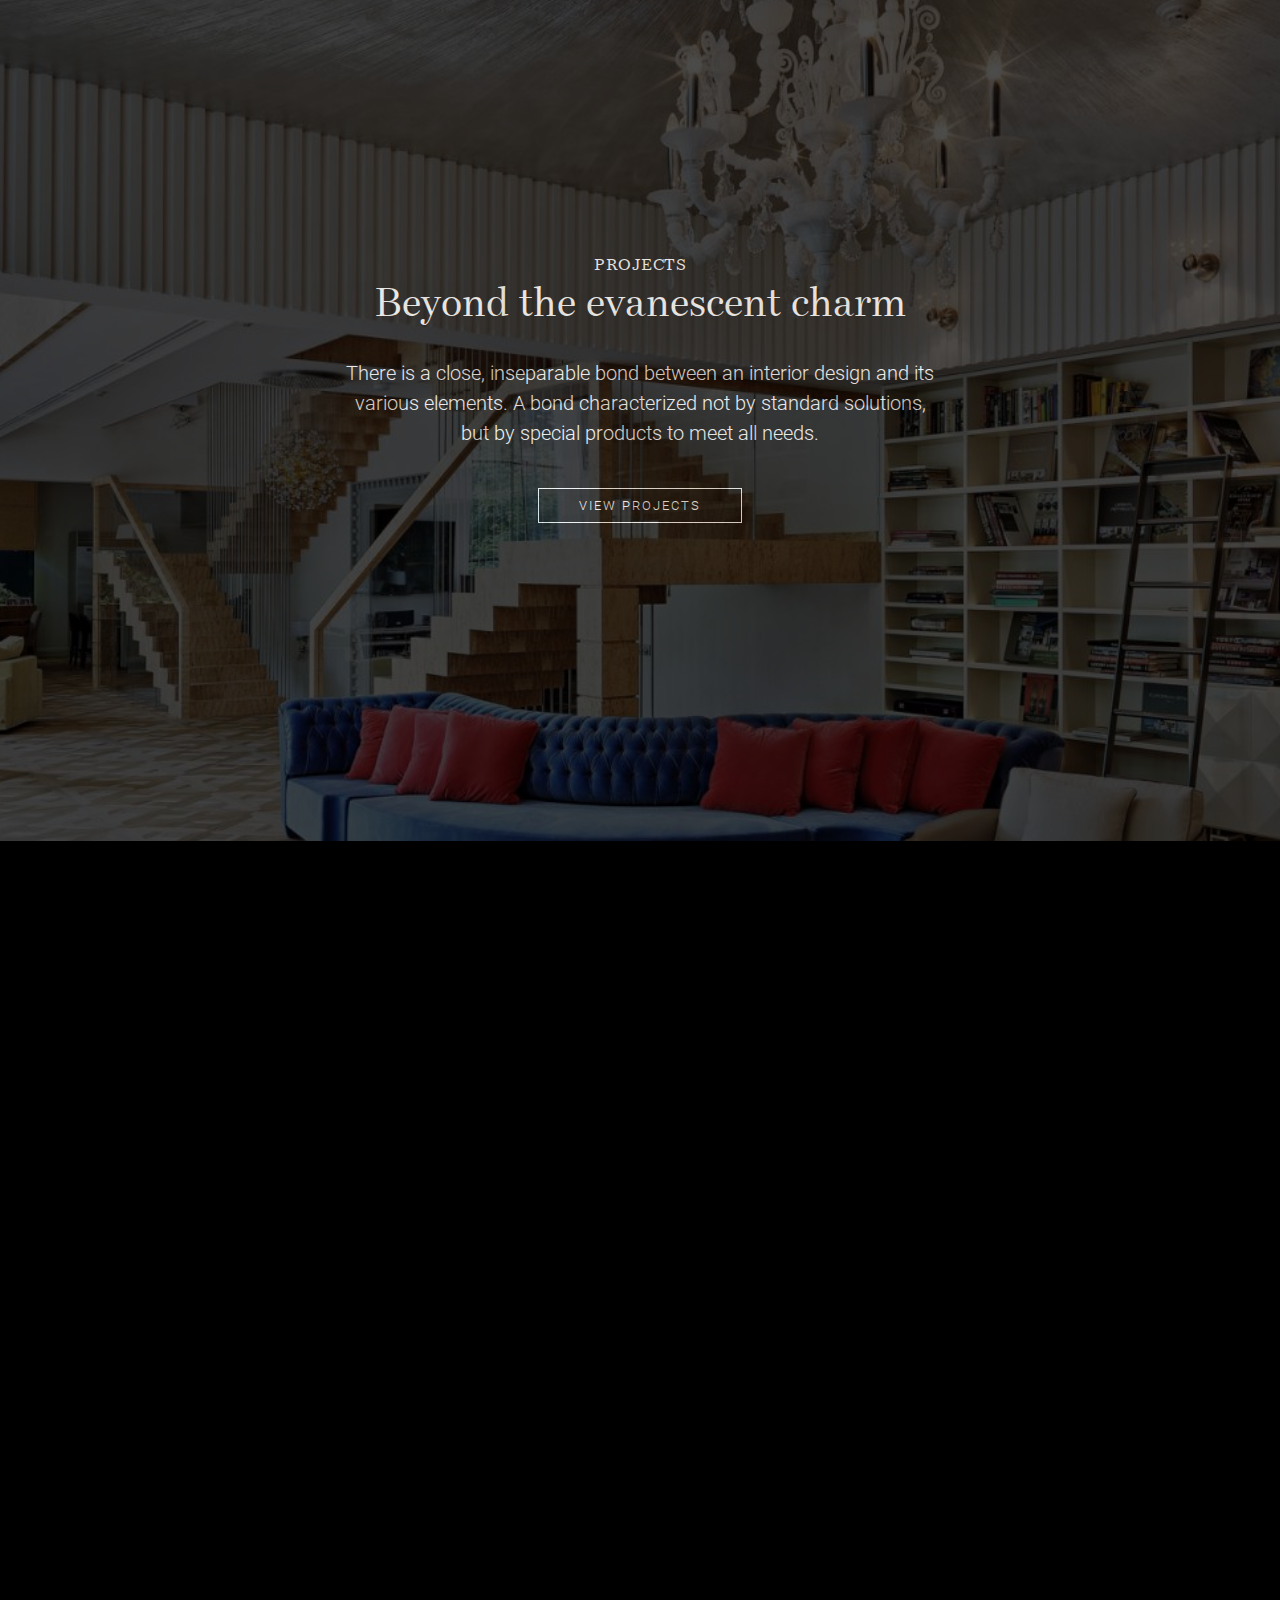
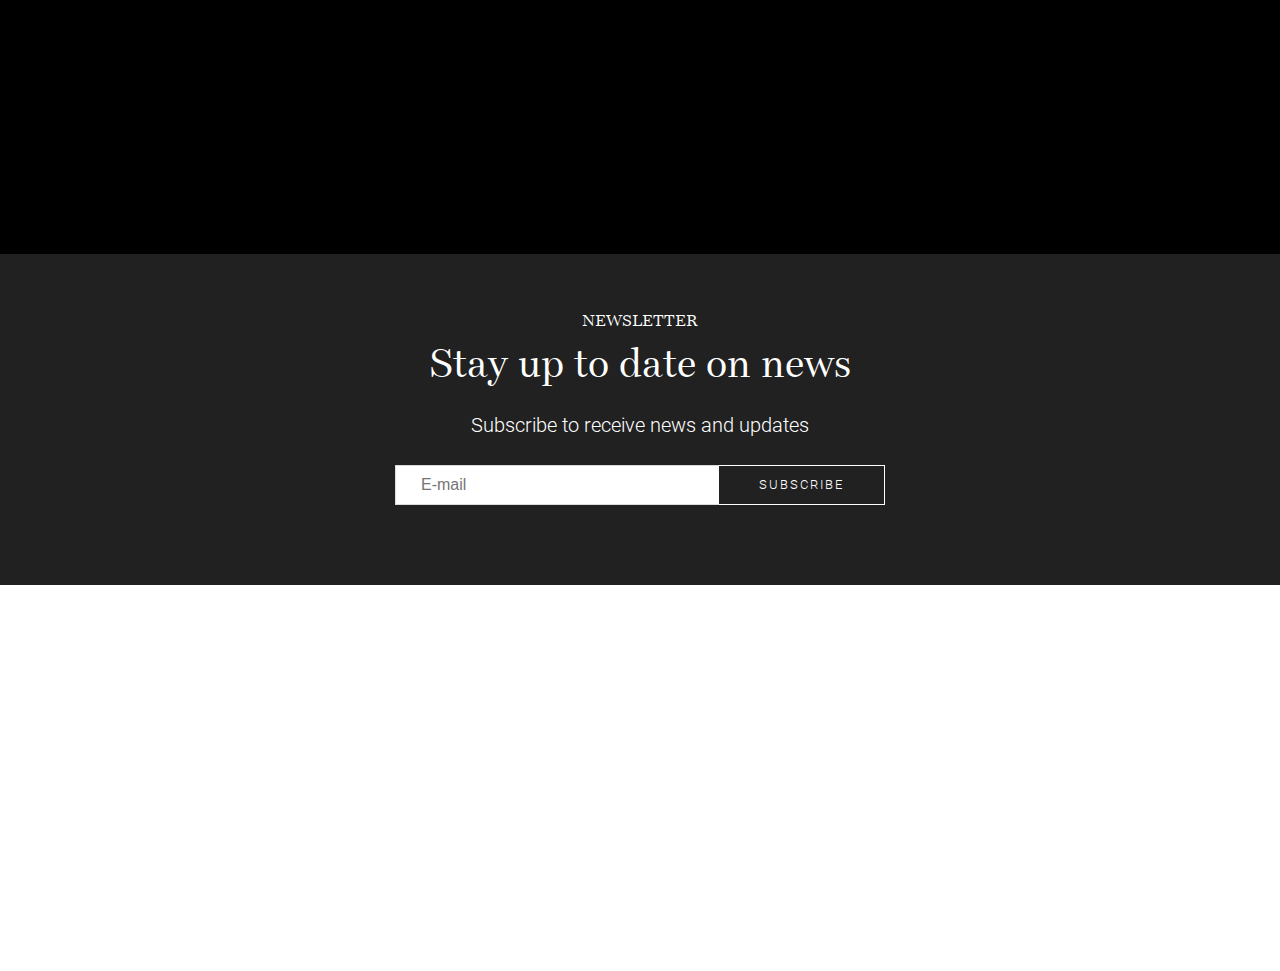
==== commit f82fbab8: "14/12/2022" ====
--- a/index.html
+++ b/index.html
@@ -19,15 +19,66 @@
 <body>
     <main id="main">
         <div class="visual">
-            <div class="visual_container">
-                <picture>
-                    <img src="./02_image/01_barovier/bt_polarities_hate_7415_riccardo_petrillo_01.jpg" alt="">
-                </picture>
-                <div class="visual-text-box">
-                    <h2>art and design, <br> poetry and technique</h2>
-                    <p>Polarities creates a bridge between constraints and possibilities,<br>
-                        formulating a creative dimension that represents and identifies a powerful union of intent</p>
-                    <p class="button01"><a href="#"> discover polarities</a></p>
+            <div class="visual-wrapper">
+                <div class="visual_container">
+                    <picture>
+                        <img src="./02_image/01_barovier/bt_polarities_hate_7415_riccardo_petrillo_01.jpg" alt="">
+                    </picture>
+                    <div class="visual-text-box">
+                        <h2>art and design, <br> poetry and technique</h2>
+                        <p>Polarities creates a bridge between constraints and possibilities,<br>
+                            formulating a creative dimension that represents and identifies a powerful union of intent
+                        </p>
+                        <p class="button01"><a href="#"> discover polarities</a></p>
+                    </div>
+                </div>
+                <div class="visual_container">
+                    <picture>
+                        <img src="./02_image/01_barovier/bt_polarities_hate_7415_riccardo_petrillo_01.jpg" alt="">
+                    </picture>
+                    <div class="visual-text-box">
+                        <h2>art and design, <br> poetry and technique</h2>
+                        <p>Polarities creates a bridge between constraints and possibilities,<br>
+                            formulating a creative dimension that represents and identifies a powerful union of intent
+                        </p>
+                        <p class="button01"><a href="#"> discover polarities</a></p>
+                    </div>
+                </div>
+                <div class="visual_container">
+                    <picture>
+                        <img src="./02_image/01_barovier/bt_polarities_hate_7415_riccardo_petrillo_01.jpg" alt="">
+                    </picture>
+                    <div class="visual-text-box">
+                        <h2>art and design, <br> poetry and technique</h2>
+                        <p>Polarities creates a bridge between constraints and possibilities,<br>
+                            formulating a creative dimension that represents and identifies a powerful union of intent
+                        </p>
+                        <p class="button01"><a href="#"> discover polarities</a></p>
+                    </div>
+                </div>
+                <div class="visual_container">
+                    <picture>
+                        <img src="./02_image/01_barovier/bt_polarities_hate_7415_riccardo_petrillo_01.jpg" alt="">
+                    </picture>
+                    <div class="visual-text-box">
+                        <h2>art and design, <br> poetry and technique</h2>
+                        <p>Polarities creates a bridge between constraints and possibilities,<br>
+                            formulating a creative dimension that represents and identifies a powerful union of intent
+                        </p>
+                        <p class="button01"><a href="#"> discover polarities</a></p>
+                    </div>
+                </div>
+                <div class="visual_container">
+                    <picture>
+                        <img src="./02_image/01_barovier/bt_polarities_hate_7415_riccardo_petrillo_01.jpg" alt="">
+                    </picture>
+                    <div class="visual-text-box">
+                        <h2>art and design, <br> poetry and technique</h2>
+                        <p>Polarities creates a bridge between constraints and possibilities,<br>
+                            formulating a creative dimension that represents and identifies a powerful union of intent
+                        </p>
+                        <p class="button01"><a href="#"> discover polarities</a></p>
+                    </div>
                 </div>
             </div>
             <div class="visual-overlay"></div>
@@ -41,6 +92,9 @@
                     <li></li>
                 </ul>
             </div>
+            <span class="follower">
+                <span class="arrow"></span>
+            </span>
         </div>
         <div class="content01-container">
             <div class="content01-text">
--- a/01_css/01_index.css
+++ b/01_css/01_index.css
@@ -22,22 +22,28 @@
   background: #000;
   background: linear-gradient(0deg, #000 0%, rgba(0, 0, 0, 0.3) 20%, rgba(0, 0, 0, 0) 100%);
 }
-#main .visual .visual_container {
+#main .visual .visual-wrapper {
+  display: flex;
+  transition: 300ms;
+}
+#main .visual .visual-wrapper .visual_container {
+  flex-shrink: 0;
+  width: 100%;
   z-index: 6;
 }
-#main .visual .visual_container picture {
+#main .visual .visual-wrapper .visual_container picture {
   display: block;
   height: 125vh;
   overflow: hidden;
   position: relative;
 }
-#main .visual .visual_container picture img {
+#main .visual .visual-wrapper .visual_container picture img {
   width: 100%;
   height: 100%;
   -o-object-fit: cover;
      object-fit: cover;
 }
-#main .visual .visual_container .visual-text-box {
+#main .visual .visual-wrapper .visual_container .visual-text-box {
   width: 100%;
   height: 100vh;
   position: absolute;
@@ -49,7 +55,7 @@
   justify-content: flex-end;
   z-index: 1;
 }
-#main .visual .visual_container .visual-text-box h2 {
+#main .visual .visual-wrapper .visual_container .visual-text-box h2 {
   font-size: 4.375em;
   line-height: 1.11429em;
   letter-spacing: 3px;
@@ -59,23 +65,23 @@
   z-index: 1;
   overflow: hidden;
 }
-#main .visual .visual_container .visual-text-box h2 span {
+#main .visual .visual-wrapper .visual_container .visual-text-box h2 span {
   display: inline-block;
   opacity: 0;
   font-family: "BDT";
   color: #fff;
   padding: 2px;
 }
-#main .visual .visual_container .visual-text-box h2 span:nth-child(4),
-#main .visual .visual_container .visual-text-box h2 span:nth-child(8),
-#main .visual .visual_container .visual-text-box h2 span:nth-child(24),
-#main .visual .visual_container .visual-text-box h2 span:nth-child(28) {
+#main .visual .visual-wrapper .visual_container .visual-text-box h2 span:nth-child(4),
+#main .visual .visual-wrapper .visual_container .visual-text-box h2 span:nth-child(8),
+#main .visual .visual-wrapper .visual_container .visual-text-box h2 span:nth-child(24),
+#main .visual .visual-wrapper .visual_container .visual-text-box h2 span:nth-child(28) {
   white-space: pre-wrap;
 }
-#main .visual .visual_container .visual-text-box h2 span:nth-child(16) {
+#main .visual .visual-wrapper .visual_container .visual-text-box h2 span:nth-child(16) {
   display: inline;
 }
-#main .visual .visual_container .visual-text-box p:nth-of-type(1) {
+#main .visual .visual-wrapper .visual_container .visual-text-box p:nth-of-type(1) {
   font-size: 24px;
   line-height: 32px;
   color: #fff;
@@ -87,10 +93,10 @@
   -webkit-animation: fadeInUp 400ms 2200ms 1 both;
           animation: fadeInUp 400ms 2200ms 1 both;
 }
-#main .visual .visual_container .visual-text-box .button01 {
+#main .visual .visual-wrapper .visual_container .visual-text-box .button01 {
   z-index: 1;
 }
-#main .visual .visual_container .visual-text-box .button01 a {
+#main .visual .visual-wrapper .visual_container .visual-text-box .button01 a {
   display: inline-block;
   background: transparent;
   border: 1px solid white;
@@ -132,6 +138,33 @@
   box-sizing: border-box;
   margin-left: 15px;
 }
+#main .visual .swiper .pagination li.active {
+  background-color: #f00;
+}
+#main .visual .follower {
+  position: absolute;
+  top: 0;
+  left: 0;
+  display: block;
+  width: 50px;
+  height: 50px;
+  padding: 18px;
+  border-radius: 50%;
+  z-index: 10;
+  border: 1px solid rgba(255, 255, 255, 0.5);
+  transform: translate(-50%, -50%);
+  transition: 80ms;
+  display: none;
+}
+#main .visual .follower .arrow {
+  display: block;
+  width: 100%;
+  height: 100%;
+  border-bottom: 1px solid rgba(255, 255, 255, 0.5);
+  border-right: 1px solid rgba(255, 255, 255, 0.5);
+  transform-origin: 50% 50%;
+  transform: translateX(-2px) rotate(-45deg);
+}
 #main .content01-container {
   padding: 120px 0 20px 0;
 }
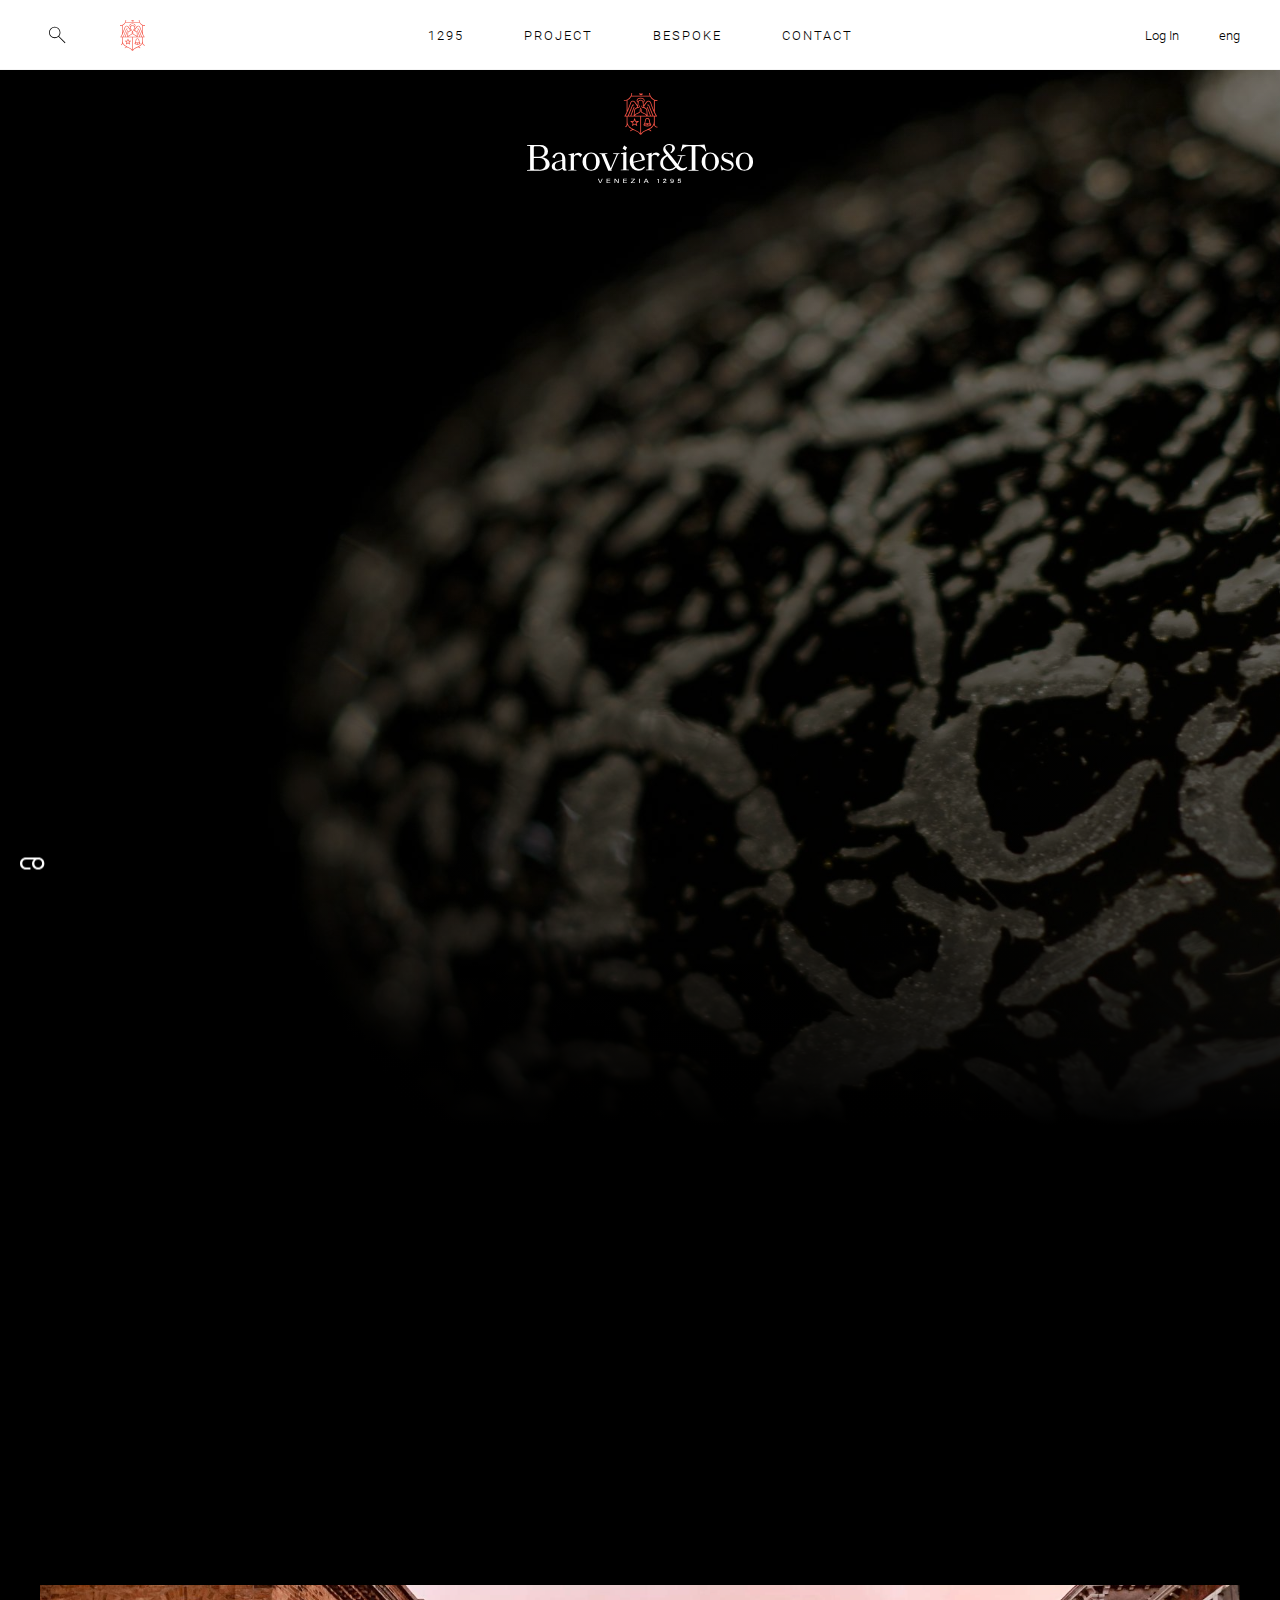
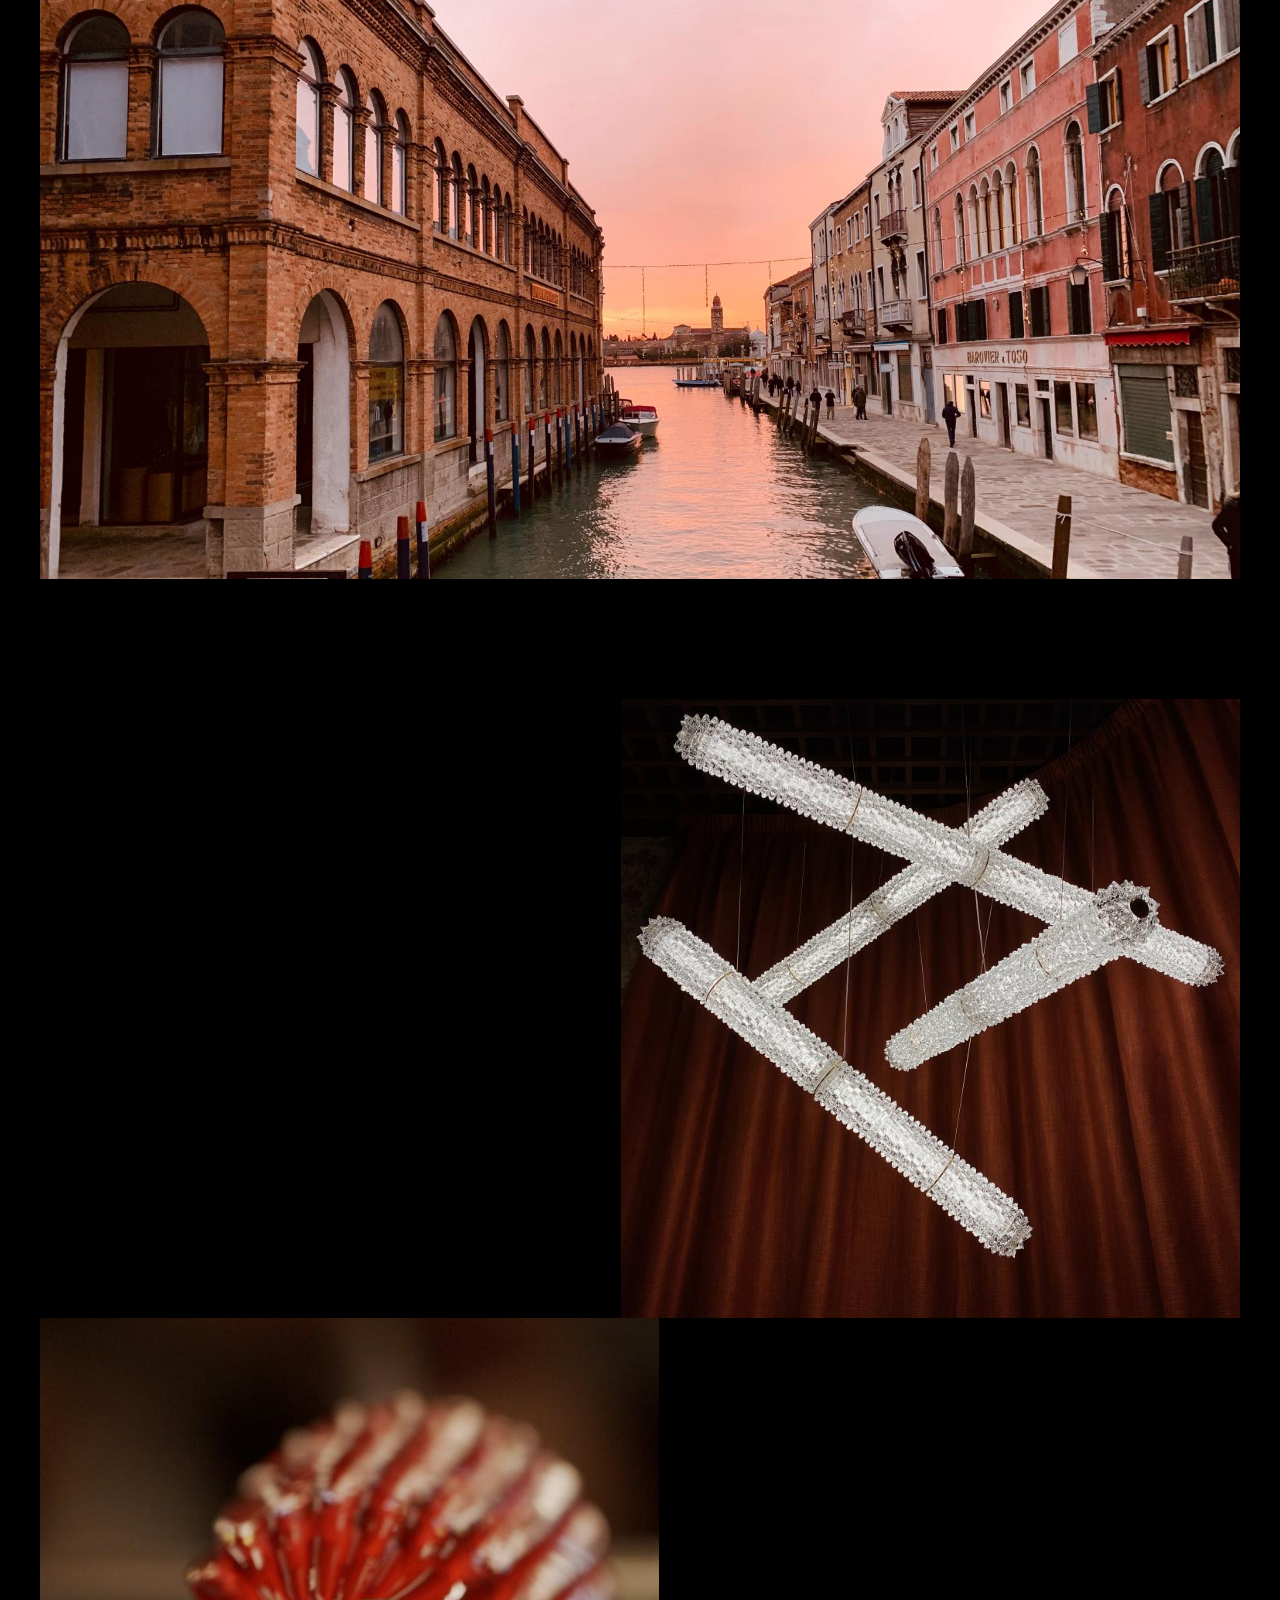
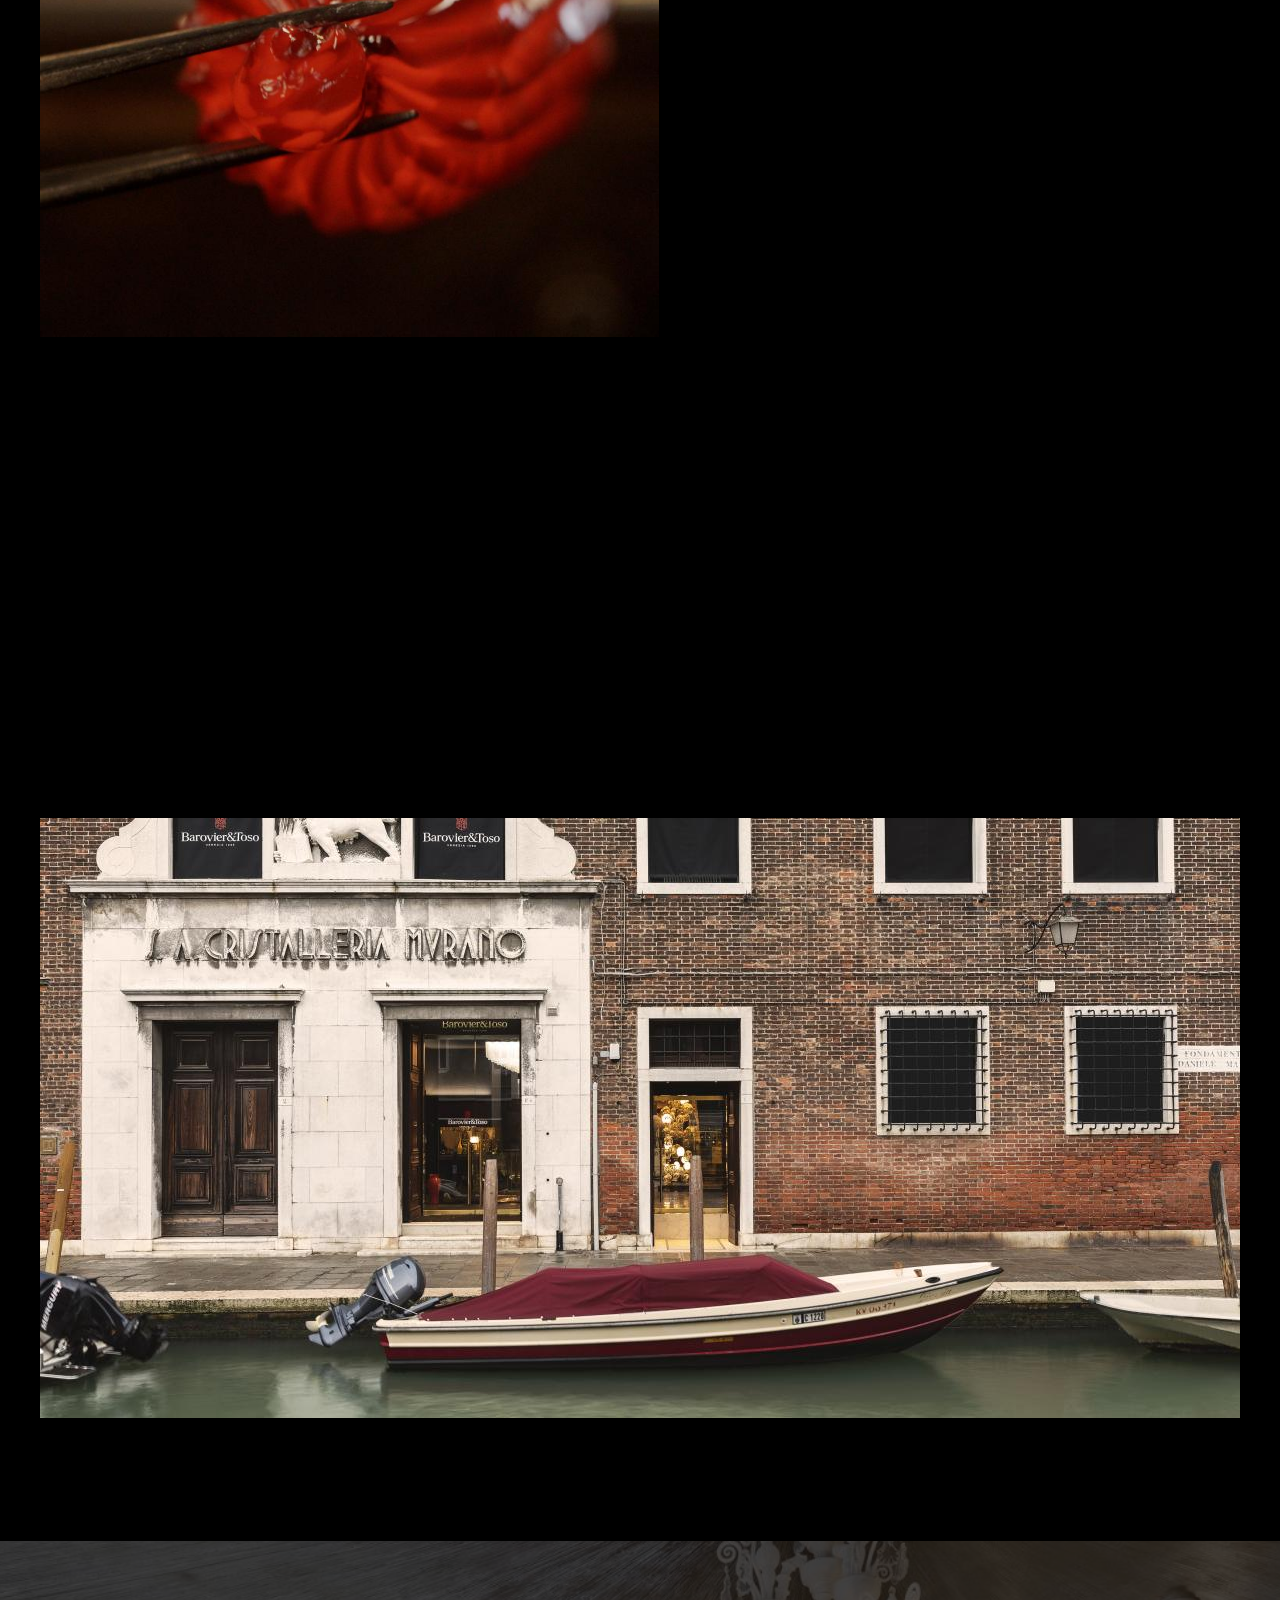
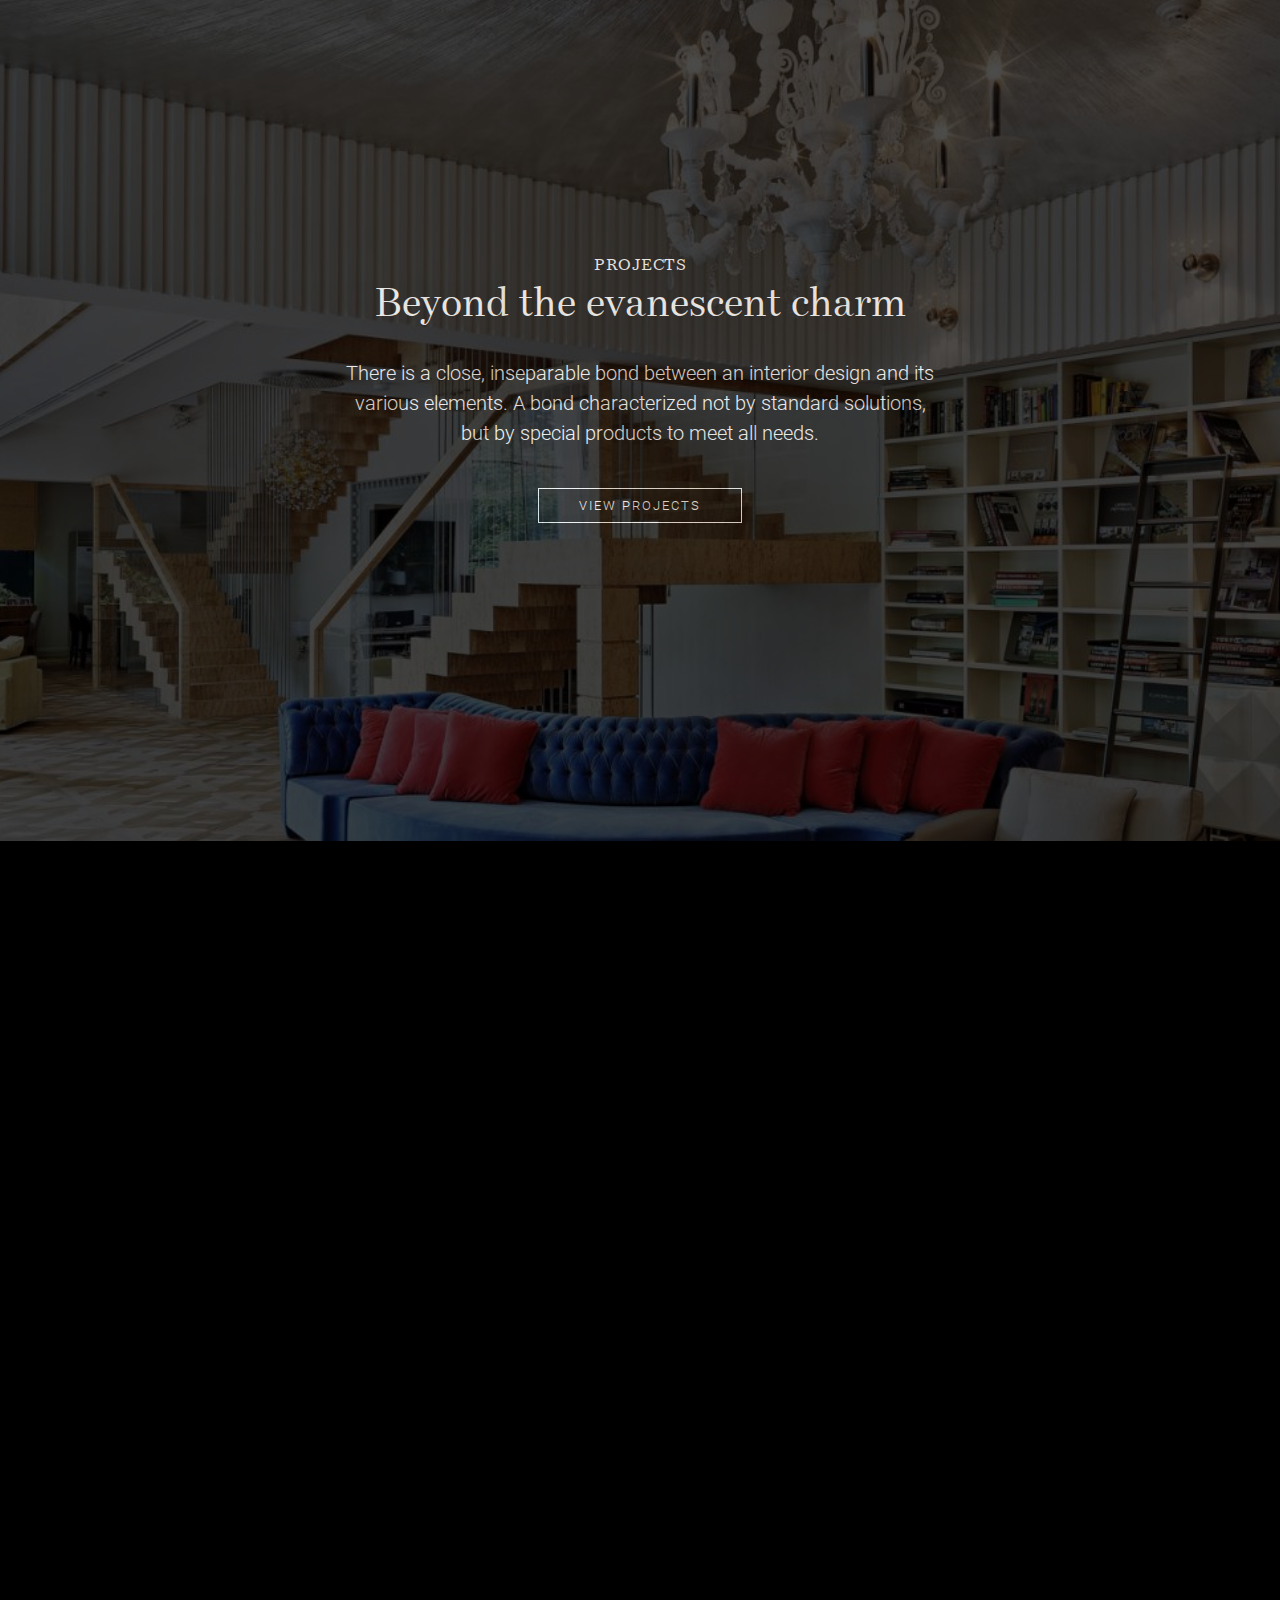
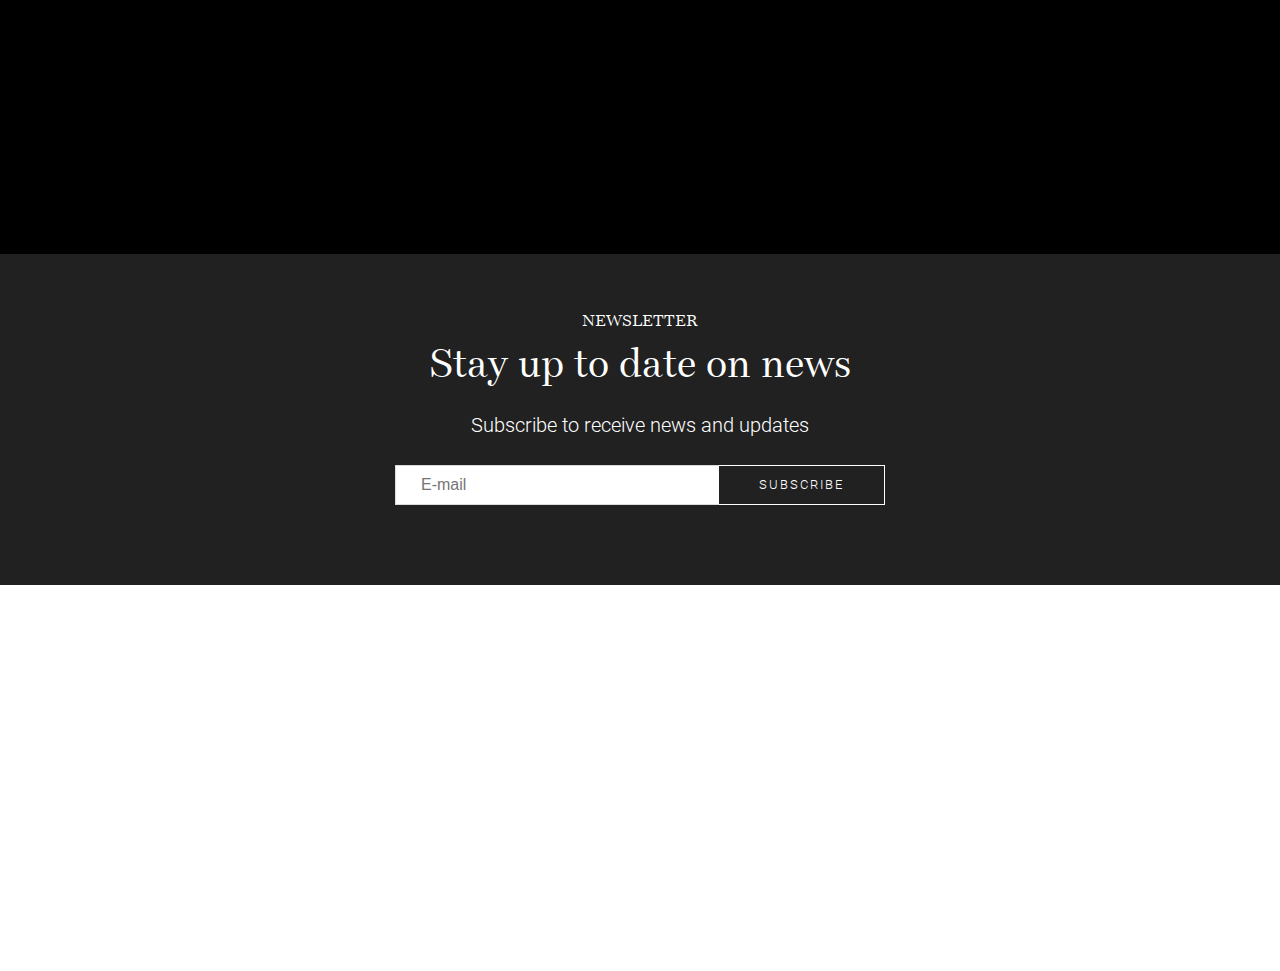
==== commit e798f9b4: "feature update_mian_bottom_drag swiper" ====
--- a/index.html
+++ b/index.html
@@ -20,68 +20,78 @@
     <main id="main">
         <div class="visual">
             <div class="visual-wrapper">
-                <div class="visual_container">
+                <div class="visual_container containerItem01">
                     <picture>
                         <img src="./02_image/01_barovier/bt_polarities_hate_7415_riccardo_petrillo_01.jpg" alt="">
                     </picture>
                     <div class="visual-text-box">
-                        <h2>art and design, <br> poetry and technique</h2>
+                        <h2 class="wrapSpanH2 spanTxt1">art and design, <br> poetry and technique</h2>
                         <p>Polarities creates a bridge between constraints and possibilities,<br>
                             formulating a creative dimension that represents and identifies a powerful union of intent
                         </p>
                         <p class="button01"><a href="#"> discover polarities</a></p>
                     </div>
                 </div>
-                <div class="visual_container">
-                    <picture>
-                        <img src="./02_image/01_barovier/bt_polarities_hate_7415_riccardo_petrillo_01.jpg" alt="">
-                    </picture>
-                    <div class="visual-text-box">
-                        <h2>art and design, <br> poetry and technique</h2>
-                        <p>Polarities creates a bridge between constraints and possibilities,<br>
-                            formulating a creative dimension that represents and identifies a powerful union of intent
-                        </p>
-                        <p class="button01"><a href="#"> discover polarities</a></p>
-                    </div>
-                </div>
-                <div class="visual_container">
-                    <picture>
-                        <img src="./02_image/01_barovier/bt_polarities_hate_7415_riccardo_petrillo_01.jpg" alt="">
-                    </picture>
-                    <div class="visual-text-box">
-                        <h2>art and design, <br> poetry and technique</h2>
-                        <p>Polarities creates a bridge between constraints and possibilities,<br>
-                            formulating a creative dimension that represents and identifies a powerful union of intent
-                        </p>
-                        <p class="button01"><a href="#"> discover polarities</a></p>
-                    </div>
-                </div>
-                <div class="visual_container">
-                    <picture>
-                        <img src="./02_image/01_barovier/bt_polarities_hate_7415_riccardo_petrillo_01.jpg" alt="">
-                    </picture>
-                    <div class="visual-text-box">
-                        <h2>art and design, <br> poetry and technique</h2>
-                        <p>Polarities creates a bridge between constraints and possibilities,<br>
-                            formulating a creative dimension that represents and identifies a powerful union of intent
-                        </p>
-                        <p class="button01"><a href="#"> discover polarities</a></p>
-                    </div>
-                </div>
-                <div class="visual_container">
-                    <picture>
-                        <img src="./02_image/01_barovier/bt_polarities_hate_7415_riccardo_petrillo_01.jpg" alt="">
-                    </picture>
-                    <div class="visual-text-box">
-                        <h2>art and design, <br> poetry and technique</h2>
-                        <p>Polarities creates a bridge between constraints and possibilities,<br>
-                            formulating a creative dimension that represents and identifies a powerful union of intent
-                        </p>
-                        <p class="button01"><a href="#"> discover polarities</a></p>
-                    </div>
-                </div>
-            </div>
-            <div class="visual-overlay"></div>
+                <div class="visual_container containerItem02">
+                    <picture>
+                        <img src="./02_image/01_barovier/ssd3-v-2.00_02_26_07.immagine013_0.jpg" alt="">
+                    </picture>
+                    <div class="visual-text-box">
+                        <h2 class="wrapSpanH2 spanTxt2">action/reaction</h2>
+                        <p>Breath is energy, a powerful tool capable of granting the hot vitreous mass form and
+                            structure.
+                        </p>
+                        <p class="button01"><a href="#"> discover polarities</a></p>
+                    </div>
+                </div>
+                <div class="visual_container containerItem03">
+                    <picture>
+                        <img src="./02_image/01_barovier/vallonneopale_7399_bb_cn_part_02_0.jpg" alt="">
+                    </picture>
+                    <div class="visual-text-box">
+                        <h2 class="wrapSpanH2 spanTxt3">expansion/retraction</h2>
+                        <p>The glass, by nature, expands, takes shape, gains volume, absorbing that air, trapping it
+                            inside.
+                        </p>
+                        <p class="button01"><a href="#"> discover polarities</a></p>
+                    </div>
+                </div>
+                <div class="visual_container containerItem04">
+                    <picture>
+                        <img src="./02_image/01_barovier/metropolis_5720_18_dk_nj_amb_03.jpg" alt="">
+                    </picture>
+                    <div class="visual-text-box">
+                        <h2 class="wrapSpanH2 spanTxt4">warm and enveloping <br>soft light</h2>
+                        <p>A dialogue between different materials<br>
+                            that enhance the workmanship of the product.
+                        </p>
+                        <p class="button01"><a href="#"> discover polarities</a></p>
+                    </div>
+                </div>
+                <div class="visual_container containerItem05">
+                    <picture>
+                        <img src="./02_image/01_barovier/magritte_5721_cc_cl_02n_72dpi_3.jpg" alt="">
+                    </picture>
+                    <div class="visual-text-box">
+                        <h2 class="wrapSpanH2 spanTxt5">like a cloud <br>of light and crystal</h2>
+                        <p>that enhance the workmanship of the product.
+                        </p>
+                        <p class="button01"><a href="#"> discover polarities</a></p>
+                    </div>
+                </div>
+                <div class="visual_container containerItem06">
+                    <picture>
+                        <img src="./02_image/01_barovier/vertigo_5719_09_ck_oj_amb_01.jpg" alt="">
+                    </picture>
+                    <div class="visual-text-box">
+                        <h2 class="wrapSpanH2 spanTxt6">glamorous, seductive<br>atmospheres of the '20s</h2>
+                        <p>Venetian crystal meets design with poised,<br>
+                            evocative lines of a precisely contemporary character.
+                        </p>
+                        <p class="button01"><a href="#"> discover polarities</a></p>
+                    </div>
+                </div>
+            </div>
             <div class="swiper">
                 <ul class="pagination">
                     <li></li>
@@ -194,41 +204,49 @@
                 <div class="content05-img-swiper">
                     <div class="contents-wrapper">
                         <div class="item01 contentSlider">
-                            <picture>
-                                <img src="./02_image/01_barovier/cover_3.png" alt="">
-                            </picture>
-                            <div class="text1">
-                                <h4>New Work Book</h4>
-                                <p>News</p>
-                            </div>
+                            <!-- <a href="#"> -->
+                                <picture>
+                                    <img src="./02_image/01_barovier/cover_3.png" alt="">
+                                </picture>
+                                <div class="text1">
+                                    <h4>New Work Book</h4>
+                                    <p>News</p>
+                                </div>
+                            <!-- </a> -->
                         </div>
                         <div class="item02 contentSlider">
-                            <picture>
-                                <img src="./02_image/01_barovier/titolo_newsletter.jpg" alt="">
-                            </picture>
-                            <div class="text2">
-                                <h4>Polarities | Marcel Wanders Studio</h4>
-                                <p>News</p>
-                            </div>
+                            <a href="#">
+                                <picture>
+                                    <img src="./02_image/01_barovier/titolo_newsletter.jpg" alt="">
+                                </picture>
+                                <div class="text2">
+                                    <h4>Polarities | Marcel Wanders Studio</h4>
+                                    <p>News</p>
+                                </div>
+                            </a>
                         </div>
                         <div class="item03 contentSlider">
-                            <picture>
-                                <img src="./02_image/01_barovier/bt_place_victoria_montreal_bespoke_suspension.jpg"
-                                    alt="">
-                            </picture>
-                            <div class="text3">
-                                <h4>New Projects Book</h4>
-                                <p>News</p>
-                            </div>
+                            <a href="#">
+                                <picture>
+                                    <img src="./02_image/01_barovier/bt_place_victoria_montreal_bespoke_suspension.jpg"
+                                        alt="">
+                                </picture>
+                                <div class="text3">
+                                    <h4>New Projects Book</h4>
+                                    <p>News</p>
+                                </div>
+                            </a>
                         </div>
                         <div class="item04 contentSlider">
-                            <picture>
-                                <img src="./02_image/01_barovier/bt_magritte_sito-01_0.png" alt="">
-                            </picture>
-                            <div class="text4">
-                                <h4>Magritte</h4>
-                                <p>News</p>
-                            </div>
+                            <a href="#">
+                                <picture>
+                                    <img src="./02_image/01_barovier/bt_magritte_sito-01_0.png" alt="">
+                                </picture>
+                                <div class="text4">
+                                    <h4>Magritte</h4>
+                                    <p>News</p>
+                                </div>
+                            </a>
                         </div>
                         <div class="item05 contentSlider">
                             <div class="text5">
--- a/01_css/01_index.css
+++ b/01_css/01_index.css
@@ -10,8 +10,25 @@
 #main .visual {
   width: 100%;
   position: relative;
-}
-#main .visual:after {
+  perspective: 1200px;
+  z-index: 1;
+  overflow: hidden;
+}
+#main .visual .visual-wrapper {
+  display: flex;
+  transform-style: preserve-3d;
+}
+#main .visual .visual-wrapper .visual_container {
+  flex-shrink: 0;
+  width: 100%;
+}
+#main .visual .visual-wrapper .visual_container picture {
+  display: block;
+  height: 125vh;
+  overflow: hidden;
+  position: relative;
+}
+#main .visual .visual-wrapper .visual_container picture:after {
   content: "";
   position: absolute;
   display: block;
@@ -19,29 +36,14 @@
   left: 0;
   width: 100%;
   height: 100%;
-  background: #000;
   background: linear-gradient(0deg, #000 0%, rgba(0, 0, 0, 0.3) 20%, rgba(0, 0, 0, 0) 100%);
-}
-#main .visual .visual-wrapper {
-  display: flex;
-  transition: 300ms;
-}
-#main .visual .visual-wrapper .visual_container {
-  flex-shrink: 0;
-  width: 100%;
-  z-index: 6;
-}
-#main .visual .visual-wrapper .visual_container picture {
-  display: block;
-  height: 125vh;
-  overflow: hidden;
-  position: relative;
 }
 #main .visual .visual-wrapper .visual_container picture img {
   width: 100%;
   height: 100%;
   -o-object-fit: cover;
      object-fit: cover;
+  filter: brightness(0.6);
 }
 #main .visual .visual-wrapper .visual_container .visual-text-box {
   width: 100%;
@@ -54,6 +56,10 @@
   flex-direction: column;
   justify-content: flex-end;
   z-index: 1;
+  -webkit-user-select: none;
+     -moz-user-select: none;
+      -ms-user-select: none;
+          user-select: none;
 }
 #main .visual .visual-wrapper .visual_container .visual-text-box h2 {
   font-size: 4.375em;
@@ -72,13 +78,40 @@
   color: #fff;
   padding: 2px;
 }
-#main .visual .visual-wrapper .visual_container .visual-text-box h2 span:nth-child(4),
-#main .visual .visual-wrapper .visual_container .visual-text-box h2 span:nth-child(8),
-#main .visual .visual-wrapper .visual_container .visual-text-box h2 span:nth-child(24),
-#main .visual .visual-wrapper .visual_container .visual-text-box h2 span:nth-child(28) {
+#main .visual .visual-wrapper .visual_container .visual-text-box .spanTxt1 span:nth-child(4),
+#main .visual .visual-wrapper .visual_container .visual-text-box .spanTxt1 span:nth-child(8),
+#main .visual .visual-wrapper .visual_container .visual-text-box .spanTxt1 span:nth-child(24),
+#main .visual .visual-wrapper .visual_container .visual-text-box .spanTxt1 span:nth-child(28) {
   white-space: pre-wrap;
 }
-#main .visual .visual-wrapper .visual_container .visual-text-box h2 span:nth-child(16) {
+#main .visual .visual-wrapper .visual_container .visual-text-box .spanTxt1 span:nth-child(16) {
+  display: inline;
+}
+#main .visual .visual-wrapper .visual_container .visual-text-box .spanTxt4 span:nth-child(5),
+#main .visual .visual-wrapper .visual_container .visual-text-box .spanTxt4 span:nth-child(9),
+#main .visual .visual-wrapper .visual_container .visual-text-box .spanTxt4 span:nth-child(25) {
+  white-space: pre-wrap;
+}
+#main .visual .visual-wrapper .visual_container .visual-text-box .spanTxt4 span:nth-child(20) {
+  display: inline;
+}
+#main .visual .visual-wrapper .visual_container .visual-text-box .spanTxt5 span:nth-child(5),
+#main .visual .visual-wrapper .visual_container .visual-text-box .spanTxt5 span:nth-child(7),
+#main .visual .visual-wrapper .visual_container .visual-text-box .spanTxt5 span:nth-child(16),
+#main .visual .visual-wrapper .visual_container .visual-text-box .spanTxt5 span:nth-child(22),
+#main .visual .visual-wrapper .visual_container .visual-text-box .spanTxt5 span:nth-child(26) {
+  white-space: pre-wrap;
+}
+#main .visual .visual-wrapper .visual_container .visual-text-box .spanTxt5 span:nth-child(13) {
+  display: inline;
+}
+#main .visual .visual-wrapper .visual_container .visual-text-box .spanTxt6 span:nth-child(11),
+#main .visual .visual-wrapper .visual_container .visual-text-box .spanTxt6 span:nth-child(32),
+#main .visual .visual-wrapper .visual_container .visual-text-box .spanTxt6 span:nth-child(35),
+#main .visual .visual-wrapper .visual_container .visual-text-box .spanTxt6 span:nth-child(39) {
+  white-space: pre-wrap;
+}
+#main .visual .visual-wrapper .visual_container .visual-text-box .spanTxt6 span:nth-child(20) {
   display: inline;
 }
 #main .visual .visual-wrapper .visual_container .visual-text-box p:nth-of-type(1) {
@@ -90,8 +123,6 @@
   font-weight: 100;
   font-family: "Roboto1";
   opacity: 0;
-  -webkit-animation: fadeInUp 400ms 2200ms 1 both;
-          animation: fadeInUp 400ms 2200ms 1 both;
 }
 #main .visual .visual-wrapper .visual_container .visual-text-box .button01 {
   z-index: 1;
@@ -107,26 +138,30 @@
   font-size: 13px;
   letter-spacing: 2px;
   opacity: 0;
-  -webkit-animation: fadeInUp 400ms 2400ms 1 both;
-          animation: fadeInUp 400ms 2400ms 1 both;
-}
-#main .visual .visual-overlay {
-  position: absolute;
-  width: 100%;
-  height: 100%;
-  top: 0;
-  left: 0;
-  background: #000;
-  opacity: 0.4;
+}
+#main .visual .visual-wrapper .containerItem01 {
+  z-index: 6;
+}
+#main .visual .visual-wrapper .containerItem02 {
+  z-index: 5;
+}
+#main .visual .visual-wrapper .containerItem03 {
+  z-index: 4;
+}
+#main .visual .visual-wrapper .containerItem04 {
+  z-index: 3;
+}
+#main .visual .visual-wrapper .containerItem05 {
+  z-index: 2;
+}
+#main .visual .visual-wrapper .containerItem05 {
+  z-index: 1;
 }
 #main .visual .swiper {
   position: absolute;
   top: calc(100vh - 60px);
   left: 8.5%;
-}
-#main .visual .swiper .pagination li:nth-child(1) {
-  margin: 0;
-  background: #fff;
+  opacity: 0;
 }
 #main .visual .swiper .pagination li {
   display: inline-block;
@@ -143,8 +178,8 @@
 }
 #main .visual .follower {
   position: absolute;
-  top: 0;
-  left: 0;
+  top: -25px;
+  left: -25px;
   display: block;
   width: 50px;
   height: 50px;
@@ -153,8 +188,8 @@
   z-index: 10;
   border: 1px solid rgba(255, 255, 255, 0.5);
   transform: translate(-50%, -50%);
-  transition: 80ms;
-  display: none;
+  transition: transform 200ms cubic-bezier(0.215, 0.61, 0.355, 1), opacity 200ms linear;
+  pointer-events: none;
 }
 #main .visual .follower .arrow {
   display: block;
@@ -163,7 +198,7 @@
   border-bottom: 1px solid rgba(255, 255, 255, 0.5);
   border-right: 1px solid rgba(255, 255, 255, 0.5);
   transform-origin: 50% 50%;
-  transform: translateX(-2px) rotate(-45deg);
+  transition: 150ms;
 }
 #main .content01-container {
   padding: 120px 0 20px 0;
@@ -478,6 +513,11 @@
 #main .content05-container {
   padding: 120px 0;
   text-align: center;
+  -webkit-user-select: none;
+     -moz-user-select: none;
+      -ms-user-select: none;
+          user-select: none;
+  overflow: hidden;
 }
 #main .content05-container .content05-item {
   max-width: 1280px;
@@ -501,12 +541,13 @@
 }
 #main .content05-container .content05-item .content05-img-swiper {
   margin-top: 60px;
+  transform-style: preserve-3d;
 }
 #main .content05-container .content05-item .content05-img-swiper .contents-wrapper {
   display: flex;
   width: 100%;
-  height: 100%;
-  overflow: hidden;
+  position: relative;
+  pointer-events: none;
 }
 #main .content05-container .content05-item .content05-img-swiper .contents-wrapper .item01 {
   opacity: 0;
@@ -820,15 +861,33 @@
   #main {
     width: 100%;
     position: relative;
-    background: #fff;
+    background-color: #000;
+    transition: 1000ms;
     z-index: 3;
     transform: translate3d(0, 0, 0);
   }
   #main .visual {
     width: 100%;
     position: relative;
-  }
-  #main .visual:after {
+    perspective: 1200px;
+    z-index: 1;
+    overflow: hidden;
+  }
+  #main .visual .visual-wrapper {
+    display: flex;
+    transform-style: preserve-3d;
+  }
+  #main .visual .visual-wrapper .visual_container {
+    flex-shrink: 0;
+    width: 100%;
+  }
+  #main .visual .visual-wrapper .visual_container picture {
+    display: block;
+    height: 125vh;
+    overflow: hidden;
+    position: relative;
+  }
+  #main .visual .visual-wrapper .visual_container picture:after {
     content: "";
     position: absolute;
     display: block;
@@ -836,38 +895,28 @@
     left: 0;
     width: 100%;
     height: 100%;
-    background: #000;
     background: linear-gradient(0deg, #000 0%, rgba(0, 0, 0, 0.3) 20%, rgba(0, 0, 0, 0) 100%);
   }
-  #main .visual .visual_container {
-    z-index: 6;
-  }
-  #main .visual .visual_container picture {
-    display: block;
-    height: 125vh;
-    overflow: hidden;
-    position: relative;
-  }
-  #main .visual .visual_container picture img {
+  #main .visual .visual-wrapper .visual_container picture img {
     width: 100%;
     height: 100%;
     -o-object-fit: cover;
        object-fit: cover;
-  }
-  #main .visual .visual_container .visual-text-box {
+    filter: brightness(0.6);
+  }
+  #main .visual .visual-wrapper .visual_container .visual-text-box {
     width: 100%;
     height: 100vh;
     position: absolute;
     top: 0;
     left: 0;
-    padding: 0 25px;
+    padding: 0 8.5%;
     display: flex;
     flex-direction: column;
     justify-content: flex-end;
     z-index: 1;
-    text-align: center;
-  }
-  #main .visual .visual_container .visual-text-box h2 {
+  }
+  #main .visual .visual-wrapper .visual_container .visual-text-box h2 {
     font-size: 2em;
     line-height: 1.03125em;
     letter-spacing: 3px;
@@ -876,34 +925,67 @@
     text-transform: uppercase;
     z-index: 1;
     overflow: hidden;
-  }
-  #main .visual .visual_container .visual-text-box h2 span {
+    text-align: center;
+  }
+  #main .visual .visual-wrapper .visual_container .visual-text-box h2 span {
     display: inline-block;
     opacity: 0;
     font-family: "BDT";
     color: #fff;
-    padding: 0;
-  }
-  #main .visual .visual_container .visual-text-box h2 span:nth-child(4),
-#main .visual .visual_container .visual-text-box h2 span:nth-child(8),
-#main .visual .visual_container .visual-text-box h2 span:nth-child(24),
-#main .visual .visual_container .visual-text-box h2 span:nth-child(28) {
+    padding: 2px;
+  }
+  #main .visual .visual-wrapper .visual_container .visual-text-box .spanTxt1 span:nth-child(4),
+#main .visual .visual-wrapper .visual_container .visual-text-box .spanTxt1 span:nth-child(8),
+#main .visual .visual-wrapper .visual_container .visual-text-box .spanTxt1 span:nth-child(24),
+#main .visual .visual-wrapper .visual_container .visual-text-box .spanTxt1 span:nth-child(28) {
     white-space: pre-wrap;
   }
-  #main .visual .visual_container .visual-text-box h2 span:nth-child(16) {
+  #main .visual .visual-wrapper .visual_container .visual-text-box .spanTxt1 span:nth-child(16) {
     display: inline;
   }
-  #main .visual .visual_container .visual-text-box p:nth-of-type(1) {
+  #main .visual .visual-wrapper .visual_container .visual-text-box .spanTxt4 span:nth-child(5),
+#main .visual .visual-wrapper .visual_container .visual-text-box .spanTxt4 span:nth-child(9),
+#main .visual .visual-wrapper .visual_container .visual-text-box .spanTxt4 span:nth-child(25) {
+    white-space: pre-wrap;
+  }
+  #main .visual .visual-wrapper .visual_container .visual-text-box .spanTxt4 span:nth-child(20) {
+    display: inline;
+  }
+  #main .visual .visual-wrapper .visual_container .visual-text-box .spanTxt5 span:nth-child(5),
+#main .visual .visual-wrapper .visual_container .visual-text-box .spanTxt5 span:nth-child(7),
+#main .visual .visual-wrapper .visual_container .visual-text-box .spanTxt5 span:nth-child(16),
+#main .visual .visual-wrapper .visual_container .visual-text-box .spanTxt5 span:nth-child(22),
+#main .visual .visual-wrapper .visual_container .visual-text-box .spanTxt5 span:nth-child(26) {
+    white-space: pre-wrap;
+  }
+  #main .visual .visual-wrapper .visual_container .visual-text-box .spanTxt5 span:nth-child(13) {
+    display: inline;
+  }
+  #main .visual .visual-wrapper .visual_container .visual-text-box .spanTxt6 span:nth-child(11),
+#main .visual .visual-wrapper .visual_container .visual-text-box .spanTxt6 span:nth-child(32),
+#main .visual .visual-wrapper .visual_container .visual-text-box .spanTxt6 span:nth-child(35),
+#main .visual .visual-wrapper .visual_container .visual-text-box .spanTxt6 span:nth-child(39) {
+    white-space: pre-wrap;
+  }
+  #main .visual .visual-wrapper .visual_container .visual-text-box .spanTxt6 span:nth-child(20) {
+    display: inline;
+  }
+  #main .visual .visual-wrapper .visual_container .visual-text-box p:nth-of-type(1) {
     font-size: 1.25em;
     line-height: 1.25em;
     color: #fff;
-    margin-bottom: 35px;
+    margin-bottom: 70px;
     z-index: 1;
-  }
-  #main .visual .visual_container .visual-text-box .button01 {
+    font-weight: 100;
+    font-family: "Roboto1";
+    opacity: 0;
+    text-align: center;
+  }
+  #main .visual .visual-wrapper .visual_container .visual-text-box .button01 {
     z-index: 1;
-  }
-  #main .visual .visual_container .visual-text-box .button01 a {
+    margin: 0 auto;
+  }
+  #main .visual .visual-wrapper .visual_container .visual-text-box .button01 a {
     display: inline-block;
     background: transparent;
     border: 1px solid white;
@@ -911,26 +993,33 @@
     color: #fff;
     margin-bottom: 100px;
     text-transform: uppercase;
-    font-size: 13px;
+    font-size: 0.8125em;
     letter-spacing: 2px;
-  }
-  #main .visual .visual-overlay {
-    position: absolute;
-    width: 100%;
-    height: 100%;
-    top: 0;
-    left: 0;
-    background: #000;
-    opacity: 0.4;
+    opacity: 0;
+  }
+  #main .visual .visual-wrapper .containerItem01 {
+    z-index: 6;
+  }
+  #main .visual .visual-wrapper .containerItem02 {
+    z-index: 5;
+  }
+  #main .visual .visual-wrapper .containerItem03 {
+    z-index: 4;
+  }
+  #main .visual .visual-wrapper .containerItem04 {
+    z-index: 3;
+  }
+  #main .visual .visual-wrapper .containerItem05 {
+    z-index: 2;
+  }
+  #main .visual .visual-wrapper .containerItem05 {
+    z-index: 1;
   }
   #main .visual .swiper {
     position: absolute;
     top: calc(100vh - 60px);
     left: 8.5%;
-  }
-  #main .visual .swiper .pagination li:nth-child(1) {
-    margin: 0;
-    background: #fff;
+    opacity: 0;
   }
   #main .visual .swiper .pagination li {
     display: inline-block;
@@ -1579,15 +1668,33 @@
   #main {
     width: 100%;
     position: relative;
-    background: #fff;
+    background-color: #000;
+    transition: 1000ms;
     z-index: 3;
     transform: translate3d(0, 0, 0);
   }
   #main .visual {
     width: 100%;
     position: relative;
-  }
-  #main .visual:after {
+    perspective: 1200px;
+    z-index: 1;
+    overflow: hidden;
+  }
+  #main .visual .visual-wrapper {
+    display: flex;
+    transform-style: preserve-3d;
+  }
+  #main .visual .visual-wrapper .visual_container {
+    flex-shrink: 0;
+    width: 100%;
+  }
+  #main .visual .visual-wrapper .visual_container picture {
+    display: block;
+    height: 125vh;
+    overflow: hidden;
+    position: relative;
+  }
+  #main .visual .visual-wrapper .visual_container picture:after {
     content: "";
     position: absolute;
     display: block;
@@ -1595,25 +1702,16 @@
     left: 0;
     width: 100%;
     height: 100%;
-    background: #000;
     background: linear-gradient(0deg, #000 0%, rgba(0, 0, 0, 0.3) 20%, rgba(0, 0, 0, 0) 100%);
   }
-  #main .visual .visual_container {
-    z-index: 6;
-  }
-  #main .visual .visual_container picture {
-    display: block;
-    height: 125vh;
-    overflow: hidden;
-    position: relative;
-  }
-  #main .visual .visual_container picture img {
+  #main .visual .visual-wrapper .visual_container picture img {
     width: 100%;
     height: 100%;
     -o-object-fit: cover;
        object-fit: cover;
-  }
-  #main .visual .visual_container .visual-text-box {
+    filter: brightness(0.6);
+  }
+  #main .visual .visual-wrapper .visual_container .visual-text-box {
     width: 100%;
     height: 100vh;
     position: absolute;
@@ -1625,7 +1723,7 @@
     justify-content: flex-end;
     z-index: 1;
   }
-  #main .visual .visual_container .visual-text-box h2 {
+  #main .visual .visual-wrapper .visual_container .visual-text-box h2 {
     font-size: 3.125em;
     line-height: 1.08em;
     letter-spacing: 3px;
@@ -1635,33 +1733,63 @@
     z-index: 1;
     overflow: hidden;
   }
-  #main .visual .visual_container .visual-text-box h2 span {
+  #main .visual .visual-wrapper .visual_container .visual-text-box h2 span {
     display: inline-block;
     opacity: 0;
     font-family: "BDT";
     color: #fff;
-    padding: 1px;
-  }
-  #main .visual .visual_container .visual-text-box h2 span:nth-child(4),
-#main .visual .visual_container .visual-text-box h2 span:nth-child(8),
-#main .visual .visual_container .visual-text-box h2 span:nth-child(24),
-#main .visual .visual_container .visual-text-box h2 span:nth-child(28) {
+    padding: 2px;
+  }
+  #main .visual .visual-wrapper .visual_container .visual-text-box .spanTxt1 span:nth-child(4),
+#main .visual .visual-wrapper .visual_container .visual-text-box .spanTxt1 span:nth-child(8),
+#main .visual .visual-wrapper .visual_container .visual-text-box .spanTxt1 span:nth-child(24),
+#main .visual .visual-wrapper .visual_container .visual-text-box .spanTxt1 span:nth-child(28) {
     white-space: pre-wrap;
   }
-  #main .visual .visual_container .visual-text-box h2 span:nth-child(16) {
+  #main .visual .visual-wrapper .visual_container .visual-text-box .spanTxt1 span:nth-child(16) {
     display: inline;
   }
-  #main .visual .visual_container .visual-text-box p:nth-of-type(1) {
+  #main .visual .visual-wrapper .visual_container .visual-text-box .spanTxt4 span:nth-child(5),
+#main .visual .visual-wrapper .visual_container .visual-text-box .spanTxt4 span:nth-child(9),
+#main .visual .visual-wrapper .visual_container .visual-text-box .spanTxt4 span:nth-child(25) {
+    white-space: pre-wrap;
+  }
+  #main .visual .visual-wrapper .visual_container .visual-text-box .spanTxt4 span:nth-child(20) {
+    display: inline;
+  }
+  #main .visual .visual-wrapper .visual_container .visual-text-box .spanTxt5 span:nth-child(5),
+#main .visual .visual-wrapper .visual_container .visual-text-box .spanTxt5 span:nth-child(7),
+#main .visual .visual-wrapper .visual_container .visual-text-box .spanTxt5 span:nth-child(16),
+#main .visual .visual-wrapper .visual_container .visual-text-box .spanTxt5 span:nth-child(22),
+#main .visual .visual-wrapper .visual_container .visual-text-box .spanTxt5 span:nth-child(26) {
+    white-space: pre-wrap;
+  }
+  #main .visual .visual-wrapper .visual_container .visual-text-box .spanTxt5 span:nth-child(13) {
+    display: inline;
+  }
+  #main .visual .visual-wrapper .visual_container .visual-text-box .spanTxt6 span:nth-child(11),
+#main .visual .visual-wrapper .visual_container .visual-text-box .spanTxt6 span:nth-child(32),
+#main .visual .visual-wrapper .visual_container .visual-text-box .spanTxt6 span:nth-child(35),
+#main .visual .visual-wrapper .visual_container .visual-text-box .spanTxt6 span:nth-child(39) {
+    white-space: pre-wrap;
+  }
+  #main .visual .visual-wrapper .visual_container .visual-text-box .spanTxt6 span:nth-child(20) {
+    display: inline;
+  }
+  #main .visual .visual-wrapper .visual_container .visual-text-box p:nth-of-type(1) {
     font-size: 1.25em;
     line-height: 1.25em;
     color: #fff;
-    margin-bottom: 60px;
+    margin-bottom: 70px;
     z-index: 1;
-  }
-  #main .visual .visual_container .visual-text-box .button01 {
+    font-weight: 100;
+    font-family: "Roboto1";
+    opacity: 0;
+  }
+  #main .visual .visual-wrapper .visual_container .visual-text-box .button01 {
     z-index: 1;
   }
-  #main .visual .visual_container .visual-text-box .button01 a {
+  #main .visual .visual-wrapper .visual_container .visual-text-box .button01 a {
     display: inline-block;
     background: transparent;
     border: 1px solid white;
@@ -1669,26 +1797,33 @@
     color: #fff;
     margin-bottom: 100px;
     text-transform: uppercase;
-    font-size: 13px;
+    font-size: 0.8125em;
     letter-spacing: 2px;
-  }
-  #main .visual .visual-overlay {
-    position: absolute;
-    width: 100%;
-    height: 100%;
-    top: 0;
-    left: 0;
-    background: #000;
-    opacity: 0.4;
+    opacity: 0;
+  }
+  #main .visual .visual-wrapper .containerItem01 {
+    z-index: 6;
+  }
+  #main .visual .visual-wrapper .containerItem02 {
+    z-index: 5;
+  }
+  #main .visual .visual-wrapper .containerItem03 {
+    z-index: 4;
+  }
+  #main .visual .visual-wrapper .containerItem04 {
+    z-index: 3;
+  }
+  #main .visual .visual-wrapper .containerItem05 {
+    z-index: 2;
+  }
+  #main .visual .visual-wrapper .containerItem05 {
+    z-index: 1;
   }
   #main .visual .swiper {
     position: absolute;
     top: calc(100vh - 60px);
     left: 8.5%;
-  }
-  #main .visual .swiper .pagination li:nth-child(1) {
-    margin: 0;
-    background: #fff;
+    opacity: 0;
   }
   #main .visual .swiper .pagination li {
     display: inline-block;
@@ -1698,7 +1833,7 @@
     background: transparent;
     border-radius: 50%;
     box-sizing: border-box;
-    margin-left: 15px;
+    margin-left: 7px;
   }
   #main .content01-container {
     padding: 120px 0 20px 0;
